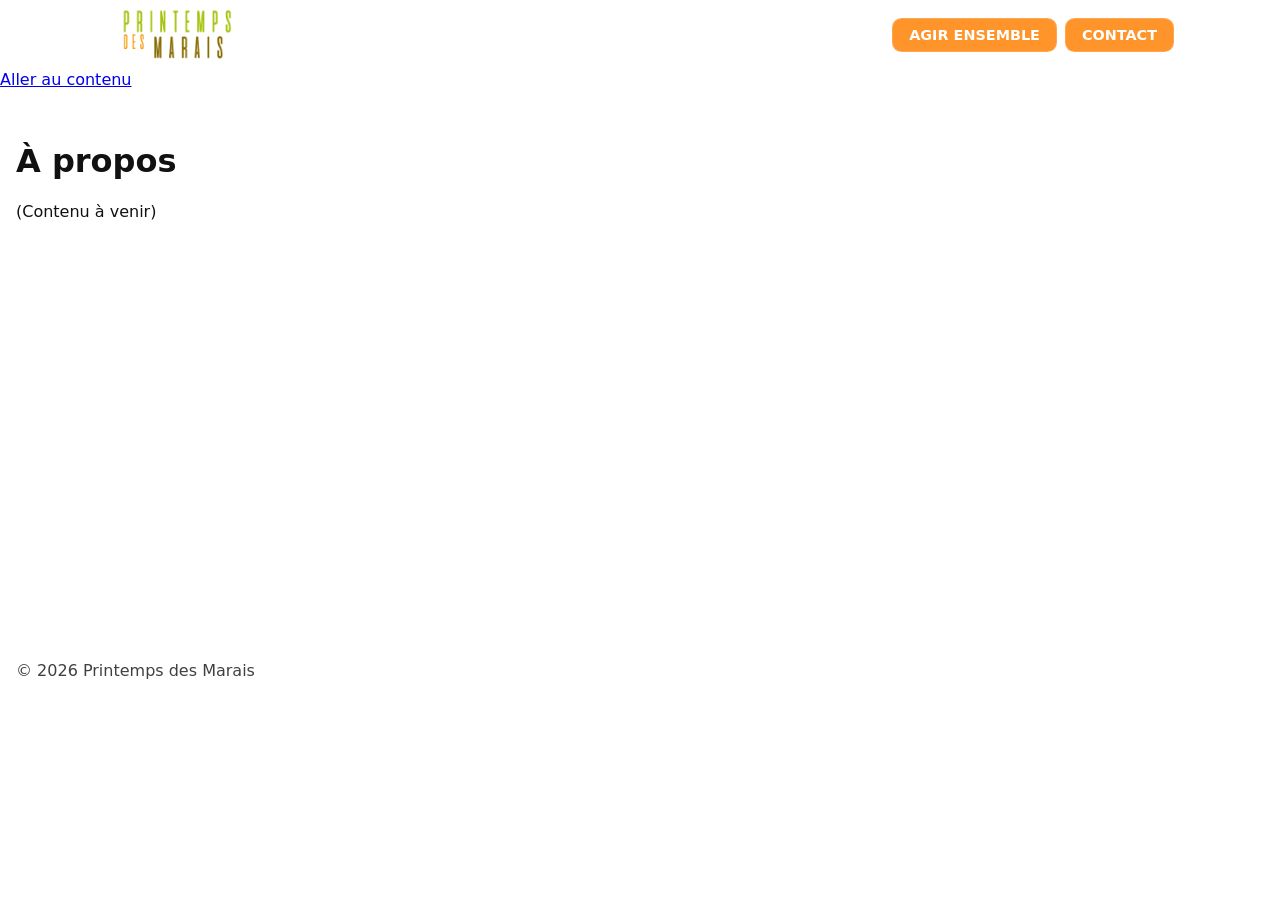
==== a-propos.html @ 89f2db02 "Update a-propos.html" ====
<!doctype html>
<html lang="fr">
<head>
  <meta charset="utf-8" />
  <meta name="viewport" content="width=device-width,initial-scale=1" />
  <title>À propos — Printemps des Marais</title>
  <meta name="description" content="Qui porte le projet : équipe, association, partenaires, valeurs et engagement.">

  <link rel="stylesheet" href="font.css">
  <link rel="stylesheet" href="styles.css">
</head>
<body>
  <a href="#main" class="sr-only">Aller au contenu</a>
  <header id="site-header" aria-label="En-tête du site"></header>

  <main id="main" class="wrap" style="min-height:60vh;padding:2rem 1rem;">
    <h1>À propos</h1>
    <p>(Contenu à venir)</p>
  </main>

  <footer style="padding:2rem 1rem;opacity:.8;">© <span id="y"></span> Printemps des Marais</footer>

  <script>
    (function(){
      const slot = document.getElementById('site-header');
      fetch('header.html',{credentials:'same-origin'}).then(r=>r.text()).then(html=>{
        slot.innerHTML = html;
        const scripts = slot.querySelectorAll('script');
        scripts.forEach(old=>{ const s=document.createElement('script'); for(const {name,value} of old.attributes) s.setAttribute(name,value); s.text=old.textContent; old.replaceWith(s); });
      }).catch(()=>{ slot.innerHTML='<div class="nav"><a class="brand" href="index.html" style="color:#fff;text-decoration:none;font-weight:800">Printemps des Marais</a></div>'; });
    })();
    document.getElementById('y').textContent = new Date().getFullYear();
  </script>
</body>
</html>
---- styles.css ----
/* ===========================
   Styles globaux & Header
   =========================== */

/* Couleurs de référence */
:root{
  --vert: #97bb2b;
  --orange: #ff942a;
  --marron: #7f6115;

  --bar-h: 70px;     /* hauteur du bandeau */
  --text: #ffffff;
  --orange-dark: #e67e22;
  --panel-bg: rgba(15,15,15,.96);
}

/* Base typographique */
html { box-sizing: border-box; }
*, *::before, *::after { box-sizing: inherit; }

body{
  margin:0;
  font-family: "GC Volkgen", system-ui, -apple-system, Segoe UI, Roboto, "Helvetica Neue", Arial, sans-serif;
  color:#111;
  padding-top: var(--bar-h); /* espace sous header fixe */
}

/* ===========================
   HEADER (fixe, transparent, blur fort)
   =========================== */
.site-header{
  position: fixed; inset: 0 0 auto 0; z-index: 1000;
  background: transparent;                      /* 100% transparent */
  backdrop-filter: blur(18px) saturate(120%);   /* flou fort */
  -webkit-backdrop-filter: blur(18px) saturate(120%);
  border-bottom: 1px solid rgba(255,255,255,.18);
}

/* Conteneur */
.nav{
  max-width: 1100px; margin: 0 auto; padding: 0 1rem;
  min-height: var(--bar-h);
  display: flex; align-items: center; justify-content: space-between;
}

/* Marque */
.brand{
  display:flex; align-items:center; gap:.5rem;
  text-decoration:none; min-height: var(--bar-h);
}
.brand-logo{
  height: var(--bar-h); width:auto; object-fit: contain; display:block;
}
.tagline{
  font-size: .72rem; line-height: 1; letter-spacing: .02em;
  text-transform: none; /* minuscule */
  color: rgba(255,255,255,.9);
  white-space: nowrap;
  align-self: center;
}

/* Liens desktop */
.nav-links{ display:flex; gap:.5rem; align-items:center; }

.nav-link, .nav-link.has-sub{
  -webkit-tap-highlight-color: transparent;
  text-decoration:none;
  color: var(--text);
  font-weight: 700;
  text-transform: uppercase;
  padding: .45rem .75rem;
  border-radius: .5rem;
  font-size: .9rem;
  line-height: 1;
  display:inline-flex; align-items:center; gap:.4rem;
  background: transparent;
  border: none; /* pour le bouton has-sub */
  cursor: pointer;
}
.nav-link:hover{ opacity:.85; }

/* Caret */
.caret{ width:14px; height:14px; opacity:.9; }

/* Boutons (CTA) */
.nav-button{
  text-decoration:none;
  background: var(--orange);
  color: #fff;
  font-weight: 800;
  text-transform: uppercase;
  padding: .5rem 1rem;
  border-radius: .6rem;
  border: 1px solid rgba(255,255,255,.18);
  font-size: .9rem;
  transition: background .2s ease, transform .05s ease;
}
.nav-button:hover{ background: var(--orange-dark); }
.nav-button:active{ transform: translateY(1px); }

/* ===== Sous-menu (desktop) ===== */
.nav-group{
  position: relative;
}
.submenu{
  position: absolute; top: calc(100% + 8px); left: 0;
  min-width: 260px;
  background: var(--panel-bg);
  backdrop-filter: blur(10px);
  -webkit-backdrop-filter: blur(10px);
  border: 1px solid rgba(255,255,255,.12);
  border-radius: 12px;
  padding: .4rem;
  display: none; /* visible au hover/focus-within */
  box-shadow: 0 10px 30px rgba(0,0,0,.35);
}
.nav-group:hover .submenu,
.nav-group:focus-within .submenu{
  display: block;
}
.submenu-link{
  display:block;
  padding: .65rem .75rem;
  color:#fff; text-decoration:none;
  font-weight:700; text-transform: uppercase; font-size:.85rem;
  border-radius: .5rem;
}
.submenu-link:hover{ background: rgba(255,255,255,.08); }

/* ===== Burger & mobile ===== */
.nav-toggle{ position:absolute; left:-9999px; }
.hamburger{
  display:none;
  width:44px; height:44px; padding:10px;
  cursor:pointer;
  align-items:center; justify-content:center; flex-direction:column; gap:5px;
}
.hamburger span{
  display:block; width:24px; height:3px; background:#fff; border-radius:2px;
}

.mobile-menu{
  display:none; position:absolute; top: var(--bar-h); left:0; right:0; z-index: 1001;
  background: var(--panel-bg);
  backdrop-filter: blur(12px);
  -webkit-backdrop-filter: blur(12px);
  border-top: 1px solid rgba(255,255,255,.12);
  padding: .5rem;
}
.mobile-link{
  display:block;
  padding: .85rem 1rem;
  text-decoration:none;
  color:#fff;
  border-bottom:1px solid rgba(255,255,255,.08);
  font-weight: 700;
  text-transform: uppercase;
}

/* Sous-menu mobile (accordion) */
.sub-toggle{ position:absolute; left:-9999px; }
.sub-trigger{
  display:block; position:relative; cursor:pointer;
}
.sub-trigger::after{
  content:"▾"; position:absolute; right:1rem; top:50%; transform: translateY(-50%);
}
.mobile-submenu{
  display:none; padding: .25rem 0 .5rem 0; background: rgba(255,255,255,.03);
}
.sub-toggle:checked ~ .mobile-submenu{ display:block; }
.mobile-link.sub{ padding-left: 1.5rem; }

/* Responsive */
@media (max-width: 900px), (hover:none) and (pointer:coarse){
  .nav-links{ display:none; }
  .hamburger{ display:flex; }
  .nav{ position:relative; }
  .nav-toggle:checked ~ .mobile-menu{ display:block; }
}

/* Focus visible pour accessibilité */
a:focus-visible, button:focus-visible, .hamburger:focus-visible, .submenu-link:focus-visible{
  outline: 2px solid #fff; outline-offset: 3px;
}
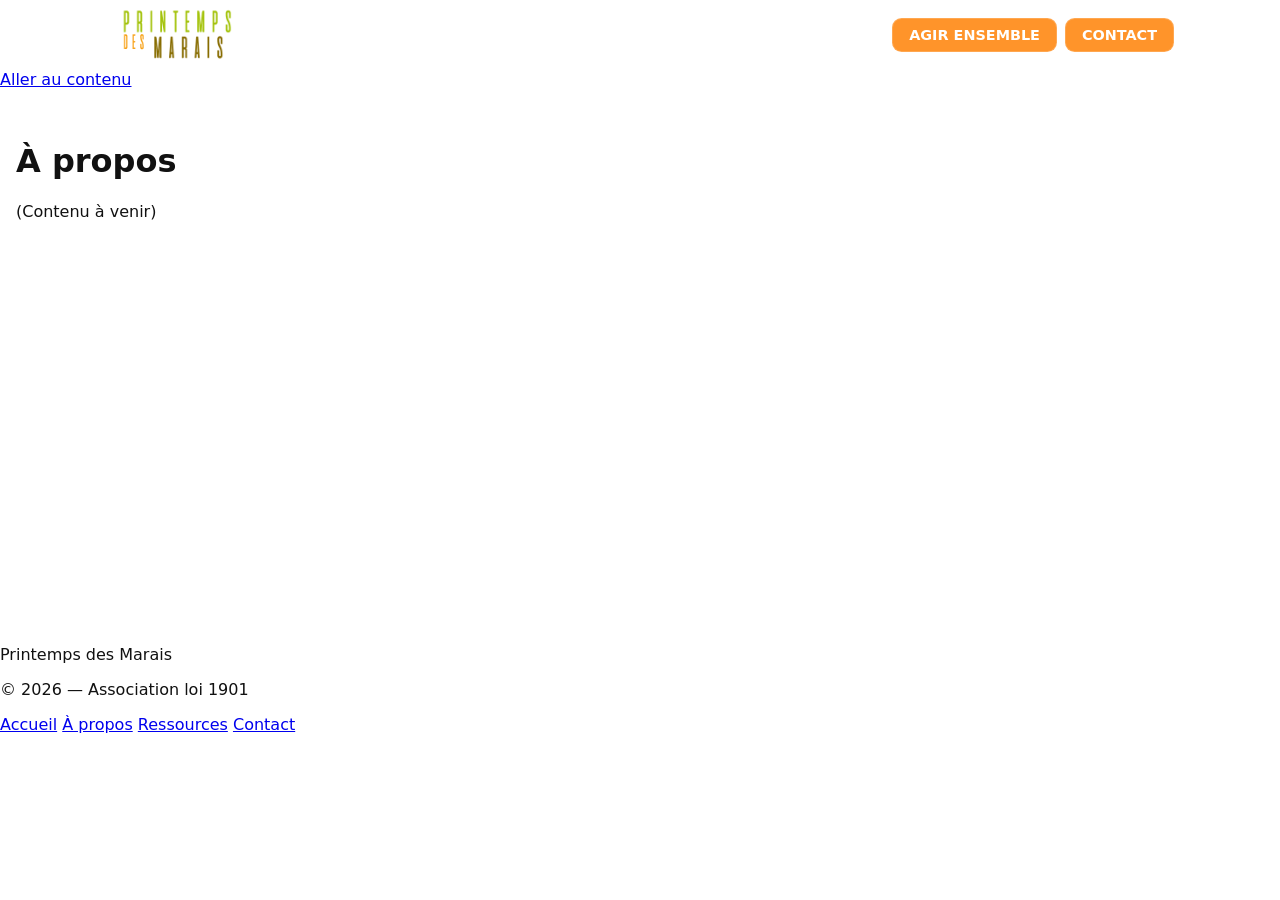
==== commit 9a709315: "Update a-propos.html" ====
--- a/a-propos.html
+++ b/a-propos.html
@@ -5,12 +5,12 @@
   <meta name="viewport" content="width=device-width,initial-scale=1" />
   <title>À propos — Printemps des Marais</title>
   <meta name="description" content="Qui porte le projet : équipe, association, partenaires, valeurs et engagement.">
-
   <link rel="stylesheet" href="font.css">
   <link rel="stylesheet" href="styles.css">
 </head>
 <body>
   <a href="#main" class="sr-only">Aller au contenu</a>
+
   <header id="site-header" aria-label="En-tête du site"></header>
 
   <main id="main" class="wrap" style="min-height:60vh;padding:2rem 1rem;">
@@ -18,19 +18,25 @@
     <p>(Contenu à venir)</p>
   </main>
 
-  <footer style="padding:2rem 1rem;opacity:.8;">© <span id="y"></span> Printemps des Marais</footer>
+  <footer id="site-footer" aria-label="Pied de page"></footer>
 
   <script>
     (function(){
-      const slot = document.getElementById('site-header');
-      fetch('header.html',{credentials:'same-origin'}).then(r=>r.text()).then(html=>{
-        slot.innerHTML = html;
-        const scripts = slot.querySelectorAll('script');
-        scripts.forEach(old=>{ const s=document.createElement('script'); for(const {name,value} of old.attributes) s.setAttribute(name,value); s.text=old.textContent; old.replaceWith(s); });
-      }).catch(()=>{ slot.innerHTML='<div class="nav"><a class="brand" href="index.html" style="color:#fff;text-decoration:none;font-weight:800">Printemps des Marais</a></div>'; });
+      function injectFragment(targetId, url){
+        const slot = document.getElementById(targetId);
+        if(!slot) return;
+        fetch(url,{credentials:'same-origin'}).then(r=>r.text()).then(html=>{
+          slot.innerHTML = html;
+          const scripts = slot.querySelectorAll('script');
+          scripts.forEach(old=>{ const s=document.createElement('script'); for(const {name,value} of old.attributes) s.setAttribute(name,value); s.text=old.textContent; old.replaceWith(s); });
+        }).catch(()=>{
+          if(targetId==='site-header'){ slot.innerHTML='<div class="nav"><a class="brand" href="index.html" style="color:#fff;text-decoration:none;font-weight:800">Printemps des Marais</a></div>'; }
+          else { slot.innerHTML='<div style="padding:1rem;text-align:center;color:#fff;background:#222">© '+new Date().getFullYear()+' Printemps des Marais — Association loi 1901</div>'; }
+        });
+      }
+      injectFragment('site-header','header.html');
+      injectFragment('site-footer','footer.html');
     })();
-    document.getElementById('y').textContent = new Date().getFullYear();
   </script>
 </body>
 </html>
-
--- a/styles.css
+++ b/styles.css
@@ -38,6 +38,57 @@
 
 /* Conteneur */
 .nav{
+
+   /* ===========================
+   FOOTER
+   =========================== */
+.site-footer{
+  background: rgba(15,15,15,.92);
+  backdrop-filter: blur(12px);
+  -webkit-backdrop-filter: blur(12px);
+  color:#fff;
+  padding:2rem 1rem;
+  border-top:1px solid rgba(255,255,255,.15);
+  font-family: "GC Volkgen", sans-serif;
+}
+
+.footer-inner{
+  max-width:1100px;
+  margin:0 auto;
+  display:flex;
+  flex-direction:column;
+  align-items:center;
+  gap:.8rem;
+  text-align:center;
+}
+
+.footer-brand{
+  font-size:1.2rem;
+  font-weight:800;
+  margin:0;
+}
+
+.footer-legal{
+  font-size:.85rem;
+  opacity:.8;
+  margin:0;
+}
+
+.footer-nav{
+  display:flex;
+  gap:1rem;
+  flex-wrap:wrap;
+  justify-content:center;
+}
+.footer-nav a{
+  color:#fff;
+  text-decoration:none;
+  font-weight:700;
+  text-transform:uppercase;
+  font-size:.8rem;
+}
+.footer-nav a:hover{ opacity:.7; }
+
   max-width: 1100px; margin: 0 auto; padding: 0 1rem;
   min-height: var(--bar-h);
   display: flex; align-items: center; justify-content: space-between;
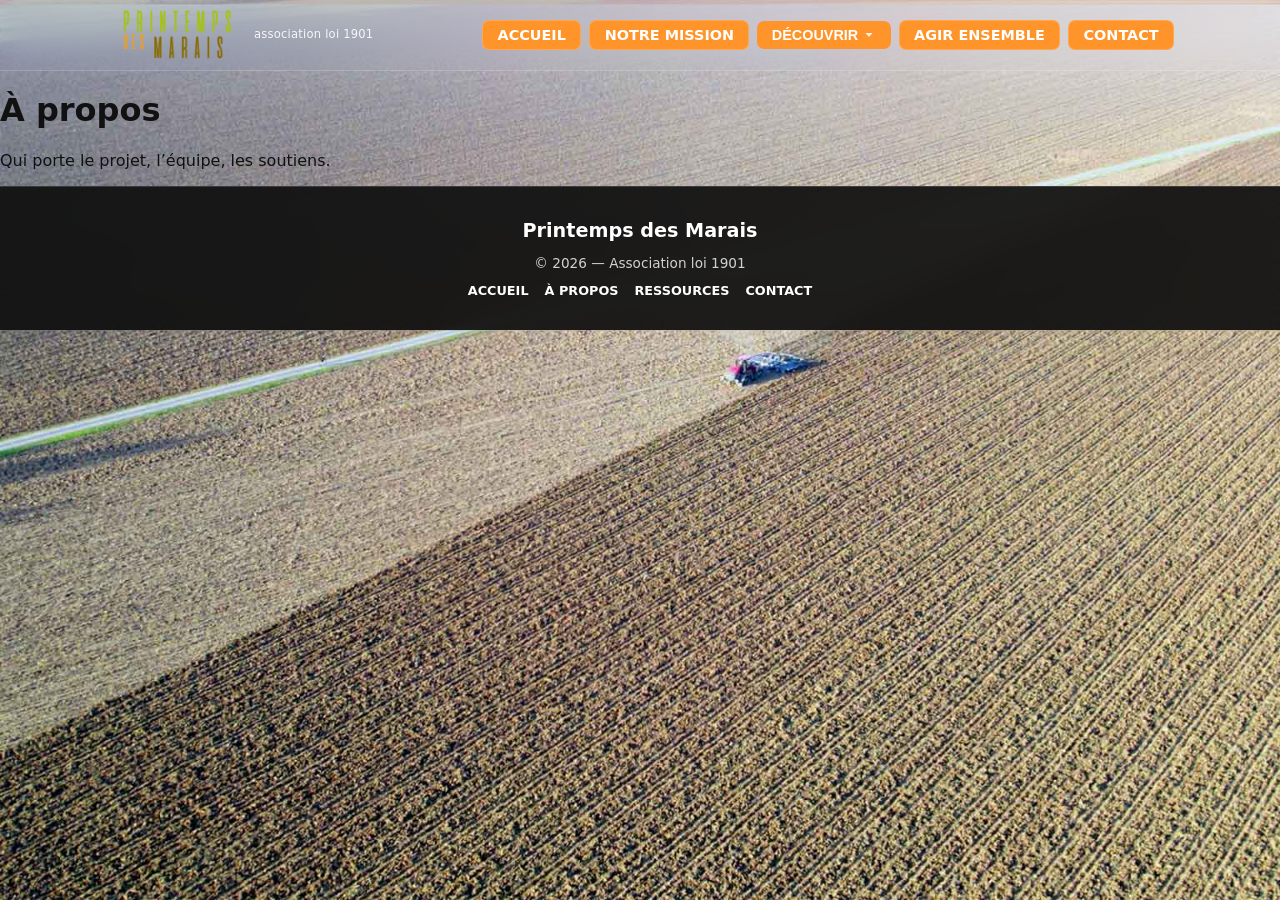
==== commit aef96390: "Update a-propos.html" ====
--- a/a-propos.html
+++ b/a-propos.html
@@ -4,39 +4,22 @@
   <meta charset="utf-8" />
   <meta name="viewport" content="width=device-width,initial-scale=1" />
   <title>À propos — Printemps des Marais</title>
-  <meta name="description" content="Qui porte le projet : équipe, association, partenaires, valeurs et engagement.">
-  <link rel="stylesheet" href="font.css">
-  <link rel="stylesheet" href="styles.css">
+  <link rel="stylesheet" href="css/styles.css">
+  <link rel="stylesheet" href="css/fonts.css">
 </head>
-<body>
-  <a href="#main" class="sr-only">Aller au contenu</a>
+<body class="page6">
+  <div class="bg-container"><div class="bg-image"></div></div>
 
-  <header id="site-header" aria-label="En-tête du site"></header>
+  <header id="site-header"></header>
 
-  <main id="main" class="wrap" style="min-height:60vh;padding:2rem 1rem;">
+  <main class="wrap">
     <h1>À propos</h1>
-    <p>(Contenu à venir)</p>
+    <p>Qui porte le projet, l’équipe, les soutiens.</p>
   </main>
 
-  <footer id="site-footer" aria-label="Pied de page"></footer>
+  <footer id="site-footer"></footer>
 
-  <script>
-    (function(){
-      function injectFragment(targetId, url){
-        const slot = document.getElementById(targetId);
-        if(!slot) return;
-        fetch(url,{credentials:'same-origin'}).then(r=>r.text()).then(html=>{
-          slot.innerHTML = html;
-          const scripts = slot.querySelectorAll('script');
-          scripts.forEach(old=>{ const s=document.createElement('script'); for(const {name,value} of old.attributes) s.setAttribute(name,value); s.text=old.textContent; old.replaceWith(s); });
-        }).catch(()=>{
-          if(targetId==='site-header'){ slot.innerHTML='<div class="nav"><a class="brand" href="index.html" style="color:#fff;text-decoration:none;font-weight:800">Printemps des Marais</a></div>'; }
-          else { slot.innerHTML='<div style="padding:1rem;text-align:center;color:#fff;background:#222">© '+new Date().getFullYear()+' Printemps des Marais — Association loi 1901</div>'; }
-        });
-      }
-      injectFragment('site-header','header.html');
-      injectFragment('site-footer','footer.html');
-    })();
-  </script>
+  <script src="js/background.js"></script>
+  <script src="js/injector.js"></script>
 </body>
 </html>
--- a/css/styles.css
+++ b/css/styles.css
@@ -0,0 +1,297 @@
+/* ===========================
+   Styles globaux
+   =========================== */
+:root{
+  --vert: #97bb2b;
+  --orange: #ff942a;
+  --marron: #7f6115;
+
+  --bar-h: 70px;
+  --text: #ffffff;
+  --orange-dark: #e67e22;
+  --panel-bg: rgba(15,15,15,.96);
+}
+
+html { box-sizing: border-box; }
+*, *::before, *::after { box-sizing: inherit; }
+
+body{
+  margin:0;
+  font-family: "Inter", system-ui, -apple-system, Segoe UI, Roboto, "Helvetica Neue", Arial, sans-serif;
+  color:#111;
+  padding-top: var(--bar-h);
+}
+
+/* ===========================
+   HEADER (fixe, transparent, blur fort)
+   =========================== */
+.site-header{
+  position: fixed;
+  inset: 0 0 auto 0;
+  z-index: 1000;
+  background: transparent;
+  backdrop-filter: blur(18px) saturate(120%);
+  -webkit-backdrop-filter: blur(18px) saturate(120%);
+  border-bottom: 1px solid rgba(255,255,255,.18);
+}
+
+/* Conteneur nav */
+.nav{
+  max-width: 1100px;
+  margin: 0 auto;
+  padding: 0 1rem;
+  min-height: var(--bar-h);
+  display: flex;
+  align-items: center;
+  justify-content: space-between;
+  font-family: "Inter", system-ui, sans-serif;
+}
+
+/* Marque */
+.brand{
+  display:flex; align-items:center; gap:.5rem;
+  text-decoration:none; min-height: var(--bar-h);
+}
+.brand-logo{
+  height: var(--bar-h); width:auto; object-fit: contain; display:block;
+}
+.tagline{
+  font-size: .72rem; line-height: 1; letter-spacing: .02em;
+  text-transform: none;
+  color: rgba(255,255,255,.9);
+  white-space: nowrap;
+  align-self: center;
+}
+
+/* Liens desktop (boutons orange Inter 700 caps) */
+.nav-links{ display:flex; gap:.5rem; align-items:center; }
+
+.nav-link,
+.nav-button{
+  display:inline-block;
+  background: var(--orange);
+  color: #fff;
+  text-decoration: none;
+  font-weight: 700;
+  text-transform: uppercase;
+  padding: .45rem .9rem;
+  border-radius: .45rem;
+  border: 1px solid rgba(255,255,255,.18);
+  font-size: .9rem;
+  line-height: 1;
+  transition: background .2s ease, opacity .2s ease, transform .05s ease;
+  cursor: pointer;
+}
+.nav-link:hover,
+.nav-button:hover{ background: var(--orange-dark); }
+.nav-button:active,
+.nav-link:active{ transform: translateY(1px); }
+
+/* Élément avec sous-menu */
+.nav-group{ position: relative; }
+
+/* Bouton "Découvrir" */
+.has-sub{
+  border: none;
+  background: var(--orange);
+  color: #fff;
+  font-weight: 700;
+  text-transform: uppercase;
+  padding: .45rem .9rem;
+  border-radius: .45rem;
+  display: inline-flex;
+  align-items: center;
+  gap: .25rem;
+  cursor: pointer;
+}
+.has-sub:hover{ background: var(--orange-dark); }
+.caret{ width:14px; height:14px; opacity:.9; }
+
+/* Sous-menu (desktop) — avec fade/slide + anti-flicker */
+.submenu{
+  position: absolute;
+  top: 100%; /* collé au bouton */
+  left: 0;
+  min-width: 260px;
+  background: var(--marron); /* couleur marron */
+  color: #fff;
+  z-index: 1002;
+  border: 1px solid rgba(255,255,255,.12);
+  border-radius: 12px;
+  padding: .4rem;
+
+  /* État caché (transitionnable) */
+  opacity: 0;
+  visibility: hidden;
+  transform: translateY(-6px);
+  pointer-events: none;
+
+  /* Animation */
+  transition: opacity .18s ease, transform .18s ease, visibility 0s linear .18s;
+  will-change: opacity, transform;
+}
+
+/* Pont invisible pour éviter le trou de hover */
+.submenu::before{
+  content:"";
+  position:absolute;
+  left:0; right:0;
+  top:-8px; height:8px;
+}
+
+/* État visible (hover/focus/JS .open) */
+.nav-group:hover .submenu,
+.nav-group:focus-within .submenu,
+.nav-group.open .submenu{
+  opacity: 1;
+  transform: translateY(0);
+  visibility: visible;
+  pointer-events: auto;
+  transition-delay: 0s; /* rendre visible immédiatement */
+}
+
+/* Liens du sous-menu (police plus petite) */
+.submenu-link{
+  display:block;
+  padding: .5rem .65rem;            /* plus compact */
+  color:#fff; text-decoration:none;
+  font-weight:700;
+  text-transform: uppercase;
+  font-size:.8rem;                  /* plus petit */
+  border-radius: .4rem;
+}
+.submenu-link:hover{ background: rgba(255,255,255,.12); }
+
+/* ===== Burger & mobile ===== */
+.nav-toggle{ position:absolute; left:-9999px; }
+.hamburger{
+  display:none;
+  width:44px; height:44px; padding:10px;
+  cursor:pointer;
+  align-items:center; justify-content:center; flex-direction:column; gap:5px;
+}
+.hamburger span{
+  display:block; width:24px; height:3px; background:#fff; border-radius:2px;
+}
+
+.mobile-menu{
+  display:none; position:absolute; top: var(--bar-h); left:0; right:0; z-index: 1001;
+  background: var(--panel-bg);
+  backdrop-filter: blur(12px);
+  -webkit-backdrop-filter: blur(12px);
+  border-top: 1px solid rgba(255,255,255,.12);
+  padding: .5rem;
+}
+.mobile-link{
+  display:block;
+  padding: .85rem 1rem;
+  text-decoration:none;
+  color:#fff;
+  border-bottom:1px solid rgba(255,255,255,.08);
+  font-weight: 700;
+  text-transform: uppercase;
+  border-radius: .35rem;
+}
+.mobile-link:hover{ background: rgba(255,255,255,.1); }
+.mobile-link.nav-button{
+  background: var(--orange); color:#fff; text-align:center; border:1px solid rgba(255,255,255,.18);
+}
+.mobile-link.nav-button:hover{ background: var(--orange-dark); }
+
+/* Sous-menu mobile (accordion) */
+.sub-toggle{ position:absolute; left:-9999px; }
+.sub-trigger{
+  display:block; position:relative; cursor:pointer;
+}
+.sub-trigger::after{
+  content:"▾"; position:absolute; right:1rem; top:50%; transform: translateY(-50%);
+}
+.mobile-submenu{
+  display:none; padding: .25rem 0 .5rem 0; background: rgba(255,255,255,.03);
+}
+.sub-toggle:checked ~ .mobile-submenu{ display:block; }
+.mobile-link.sub{ padding-left: 1.5rem; }
+
+/* Responsive */
+@media (max-width: 900px), (hover:none) and (pointer:coarse){
+  .nav-links{ display:none; }
+  .hamburger{ display:flex; }
+  .nav{ position:relative; }
+  .nav-toggle:checked ~ .mobile-menu{ display:block; }
+}
+
+/* Focus visible (accessibilité) */
+a:focus-visible, button:focus-visible, .hamburger:focus-visible, .submenu-link:focus-visible{
+  outline: 2px solid #fff; outline-offset: 3px;
+}
+
+/* ===========================
+   FOOTER
+   =========================== */
+.site-footer{
+  background: rgba(15,15,15,.92);
+  backdrop-filter: blur(12px);
+  -webkit-backdrop-filter: blur(12px);
+  color:#fff;
+  padding:2rem 1rem;
+  border-top:1px solid rgba(255,255,255,.15);
+  font-family: "Inter", system-ui, sans-serif;
+}
+.footer-inner{
+  max-width:1100px;
+  margin:0 auto;
+  display:flex;
+  flex-direction:column;
+  align-items:center;
+  gap:.8rem;
+  text-align:center;
+}
+.footer-brand{
+  font-size:1.2rem;
+  font-weight:800;
+  margin:0;
+}
+.footer-legal{
+  font-size:.85rem;
+  opacity:.8;
+  margin:0;
+}
+.footer-nav{
+  display:flex;
+  gap:1rem;
+  flex-wrap:wrap;
+  justify-content:center;
+}
+.footer-nav a{
+  color:#fff;
+  text-decoration:none;
+  font-weight:700;
+  text-transform:uppercase;
+  font-size:.8rem;
+}
+.footer-nav a:hover{ opacity:.7; }
+/* ===========================
+   Fond décoratif (images par page)
+   =========================== */
+.bg-container{
+  position: fixed;
+  inset: 0;
+  z-index: -1;            /* derrière tout */
+  overflow: hidden;
+}
+.bg-image{
+  width: 100%;
+  height: 100%;
+  background-size: cover;
+  background-position: center;
+  transition: filter .3s ease;
+}
+
+/* Choix d'image par page (version .jpg) */
+body.page1 .bg-image{ background-image: url("../images/fondterrain1.jpg"); }
+body.page2 .bg-image{ background-image: url("../images/fondterrain2.jpg"); }
+body.page3 .bg-image{ background-image: url("../images/fondterrain3.jpg"); }  /* agir.html */
+body.page4 .bg-image{ background-image: url("../images/fondterrain4.jpg"); }
+body.page5 .bg-image{ background-image: url("../images/fondterrain5.jpg"); }
+body.page6 .bg-image{ background-image: url("../images/fondterrain6.jpg"); }
+body.page7 .bg-image{ background-image: url("../images/fondterrain7.jpg"); }
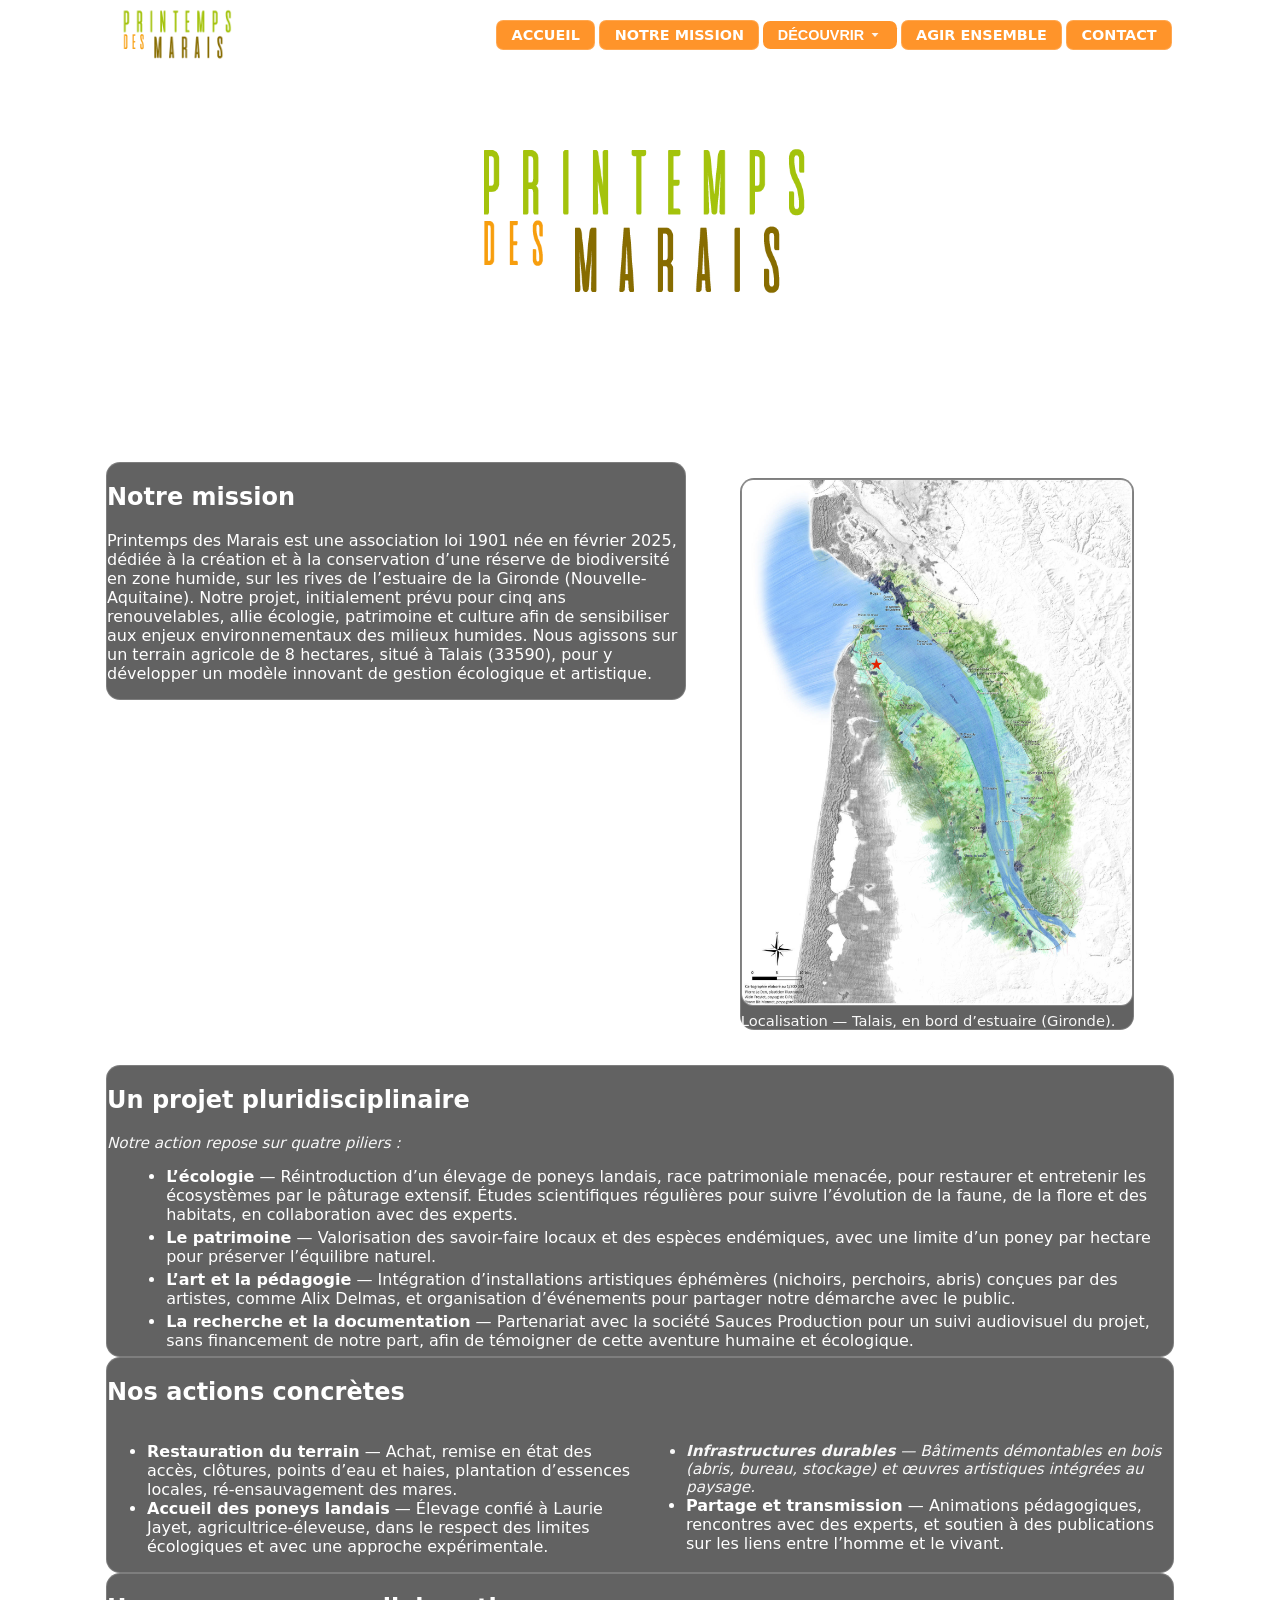
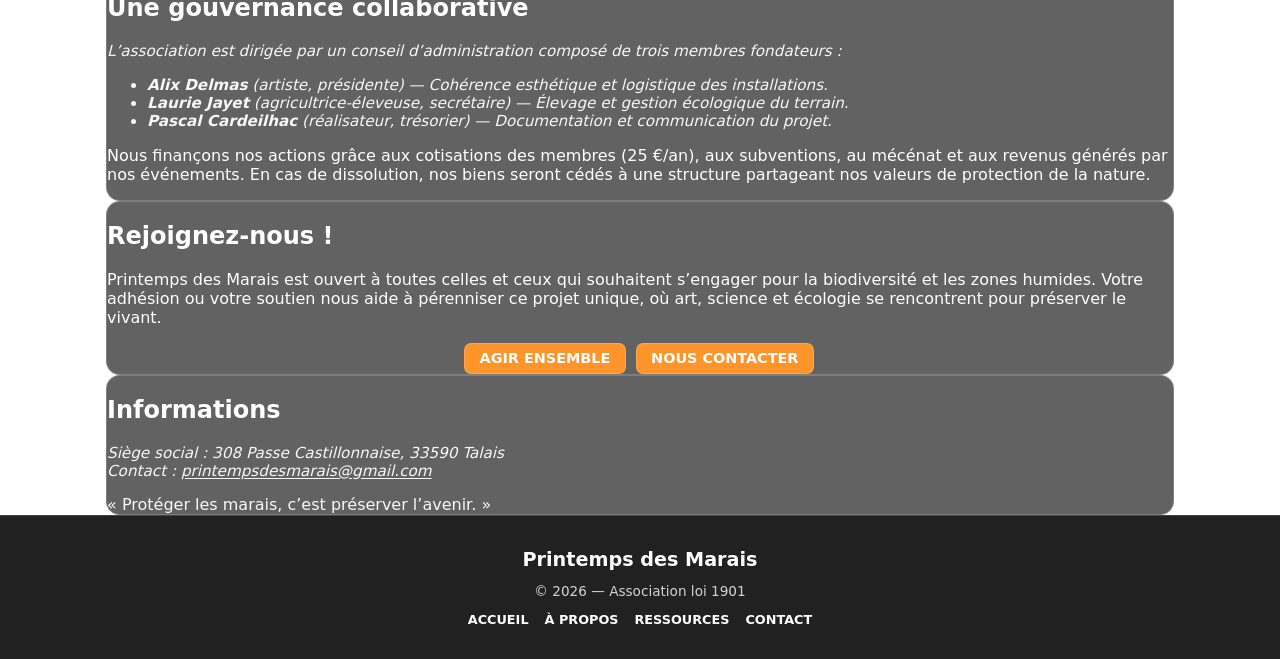
==== commit 80922cae: "Update a-propos.html" ====
--- a/a-propos.html
+++ b/a-propos.html
@@ -4,22 +4,162 @@
   <meta charset="utf-8" />
   <meta name="viewport" content="width=device-width,initial-scale=1" />
   <title>À propos — Printemps des Marais</title>
-  <link rel="stylesheet" href="css/styles.css">
+  <meta name="description" content="Association Printemps des Marais : mission, gouvernance, actions et engagements pour les zones humides de l’estuaire de la Gironde.">
+
+  <!-- Styles globaux -->
+  <link rel="stylesheet" href="css/layout.css">
+  <link rel="stylesheet" href="css/content.css">
   <link rel="stylesheet" href="css/fonts.css">
+
+  <!-- Ajustements locaux légers -->
+  <style>
+    #about-hero{ text-align:center; padding: clamp(1.8rem,5vw,3rem) 0 .8rem 0; }
+    #about-hero .brand-hero img{ width:100%; max-width:420px; height:auto; display:block; margin:0 auto; }
+    #about-hero .lead{ color:#fff; opacity:.95; max-width:72ch; margin:.5rem auto 0; text-wrap:balance; }
+
+    .about-grid{ display:grid; gap:14px; align-items:start; margin: .8rem 0 1.2rem 0; }
+    @media (min-width: 900px){ .about-grid{ grid-template-columns: 1.1fr .9fr; } }
+
+    .panel img.cover{
+      width:100%; height:auto; display:block; border-radius:12px;
+      border:1px solid rgba(255,255,255,.18); background:rgba(255,255,255,.06);
+      cursor: zoom-in;
+    }
+    .img-caption{ color:#fff; opacity:.95; font-size:.92rem; margin-top:.35rem; }
+
+    .cols-2{ display:grid; gap:12px; }
+    @media (min-width: 900px){ .cols-2{ grid-template-columns: 1fr 1fr; } }
+
+    .list-strong ul{ margin:.2rem 0 .4rem 1.2rem; }
+    .list-strong li{ margin:.25rem 0; }
+
+    .about-cta{ display:flex; gap:.5rem; flex-wrap:wrap; justify-content:center; margin-top:.6rem; }
+  </style>
 </head>
-<body class="page6">
+<body class="page9">
+  <!-- Fond décoratif (mappe body.page9 dans css/content.css, par ex.: body.page9 .bg-image{ background-image:url("../images/fondterrain9.jpg"); }) -->
   <div class="bg-container"><div class="bg-image"></div></div>
 
+  <!-- Header injecté -->
   <header id="site-header"></header>
 
-  <main class="wrap">
-    <h1>À propos</h1>
-    <p>Qui porte le projet, l’équipe, les soutiens.</p>
+  <main class="wrap" id="main">
+    <!-- HERO -->
+    <section id="about-hero" aria-label="À propos">
+      <div class="brand-hero">
+        <img src="images/logo_pdm.png" alt="Printemps des Marais — Logo">
+      </div>
+      <h1 class="section-title">À propos de Printemps des Marais</h1>
+      <p class="lead">
+        Association loi&nbsp;1901 (février&nbsp;2025) dédiée à la création et à la conservation d’une réserve de biodiversité en zone humide,
+        sur les rives de l’estuaire de la Gironde. Un projet à la croisée de l’écologie, du patrimoine et de la culture.
+      </p>
+    </section>
+
+    <!-- INTRO + IMAGE -->
+    <section aria-label="Présentation et localisation" class="about-grid">
+      <div class="panel">
+        <h2 class="section-subtitle">Notre mission</h2>
+        <p>
+          Printemps des Marais est une association loi&nbsp;1901 née en février&nbsp;2025, dédiée à la création et à la conservation d’une réserve de biodiversité en zone humide, sur les rives de l’estuaire de la Gironde (Nouvelle-Aquitaine). Notre projet, initialement prévu pour cinq ans renouvelables, allie écologie, patrimoine et culture afin de sensibiliser aux enjeux environnementaux des milieux humides. Nous agissons sur un terrain agricole de 8&nbsp;hectares, situé à Talais (33590), pour y développer un modèle innovant de gestion écologique et artistique.
+        </p>
+      </div>
+      <figure class="panel">
+        <img class="cover" src="images/emplacement-gironde.jpg" alt="Localisation : estuaire de la Gironde et commune de Talais" data-full="images/emplacement-gironde.jpg" loading="lazy">
+        <figcaption class="img-caption">Localisation — Talais, en bord d’estuaire (Gironde).</figcaption>
+      </figure>
+    </section>
+
+    <!-- QUATRE PILIERS -->
+    <section aria-label="Axes du projet" class="panel list-strong">
+      <h2 class="section-subtitle">Un projet pluridisciplinaire</h2>
+      <p>Notre action repose sur quatre piliers&nbsp;:</p>
+      <ul>
+        <li><strong>L’écologie</strong> — Réintroduction d’un élevage de poneys landais, race patrimoniale menacée, pour restaurer et entretenir les écosystèmes par le pâturage extensif. Études scientifiques régulières pour suivre l’évolution de la faune, de la flore et des habitats, en collaboration avec des experts.</li>
+        <li><strong>Le patrimoine</strong> — Valorisation des savoir-faire locaux et des espèces endémiques, avec une limite d’un poney par hectare pour préserver l’équilibre naturel.</li>
+        <li><strong>L’art et la pédagogie</strong> — Intégration d’installations artistiques éphémères (nichoirs, perchoirs, abris) conçues par des artistes, comme Alix Delmas, et organisation d’événements pour partager notre démarche avec le public.</li>
+        <li><strong>La recherche et la documentation</strong> — Partenariat avec la société Sauces Production pour un suivi audiovisuel du projet, sans financement de notre part, afin de témoigner de cette aventure humaine et écologique.</li>
+      </ul>
+    </section>
+
+    <!-- ACTIONS CONCRÈTES -->
+    <section aria-label="Actions concrètes" class="panel">
+      <h2 class="section-subtitle">Nos actions concrètes</h2>
+      <div class="cols-2">
+        <ul>
+          <li><strong>Restauration du terrain</strong> — Achat, remise en état des accès, clôtures, points d’eau et haies, plantation d’essences locales, ré-ensauvagement des mares.</li>
+          <li><strong>Accueil des poneys landais</strong> — Élevage confié à Laurie Jayet, agricultrice-éleveuse, dans le respect des limites écologiques et avec une approche expérimentale.</li>
+        </ul>
+        <ul>
+          <li><strong>Infrastructures durables</strong> — Bâtiments démontables en bois (abris, bureau, stockage) et œuvres artistiques intégrées au paysage.</li>
+          <li><strong>Partage et transmission</strong> — Animations pédagogiques, rencontres avec des experts, et soutien à des publications sur les liens entre l’homme et le vivant.</li>
+        </ul>
+      </div>
+    </section>
+
+    <!-- GOUVERNANCE -->
+    <section aria-label="Gouvernance" class="panel">
+      <h2 class="section-subtitle">Une gouvernance collaborative</h2>
+      <p>L’association est dirigée par un conseil d’administration composé de trois membres fondateurs :</p>
+      <ul>
+        <li><strong>Alix Delmas</strong> (artiste, présidente) — Cohérence esthétique et logistique des installations.</li>
+        <li><strong>Laurie Jayet</strong> (agricultrice-éleveuse, secrétaire) — Élevage et gestion écologique du terrain.</li>
+        <li><strong>Pascal Cardeilhac</strong> (réalisateur, trésorier) — Documentation et communication du projet.</li>
+      </ul>
+      <p>Nous finançons nos actions grâce aux cotisations des membres (25&nbsp;€/an), aux subventions, au mécénat et aux revenus générés par nos événements. En cas de dissolution, nos biens seront cédés à une structure partageant nos valeurs de protection de la nature.</p>
+    </section>
+
+    <!-- REJOINDRE -->
+    <section aria-label="Rejoindre" class="panel">
+      <h2 class="section-subtitle">Rejoignez-nous&nbsp;!</h2>
+      <p>
+        Printemps des Marais est ouvert à toutes celles et ceux qui souhaitent s’engager pour la biodiversité et les zones humides.
+        Votre adhésion ou votre soutien nous aide à pérenniser ce projet unique, où art, science et écologie se rencontrent pour préserver le vivant.
+      </p>
+      <div class="about-cta">
+        <a href="agir.html" class="nav-button">Agir ensemble</a>
+        <a href="index.html#contact" class="nav-button">Nous contacter</a>
+      </div>
+    </section>
+
+    <!-- INFOS PRATIQUES -->
+    <section aria-label="Informations pratiques" class="panel">
+      <h2 class="section-subtitle">Informations</h2>
+      <p>
+        Siège social : 308&nbsp;Passe Castillonnaise, 33590&nbsp;Talais<br>
+        Contact : <a class="text-link" href="mailto:printempsdesmarais@gmail.com">printempsdesmarais@gmail.com</a>
+      </p>
+      <blockquote style="margin:.6rem 0 0 0; color:#fff; opacity:.95;">
+        «&nbsp;Protéger les marais, c’est préserver l’avenir.&nbsp;»
+      </blockquote>
+    </section>
   </main>
 
+  <!-- Lightbox minimale pour l’image -->
+  <div id="lb" class="lightbox" aria-hidden="true" style="position:fixed;inset:0;display:none;align-items:center;justify-content:center;background:rgba(0,0,0,.86);z-index:2000;padding:1rem;">
+    <img id="lbimg" alt="" style="max-width:min(92vw,1200px);max-height:88vh;border-radius:14px;box-shadow:0 10px 30px rgba(0,0,0,.5);">
+  </div>
+
+  <!-- Footer injecté -->
   <footer id="site-footer"></footer>
 
+  <!-- Scripts globaux -->
   <script src="js/background.js"></script>
   <script src="js/injector.js"></script>
+  <script src="js/short-text.js"></script>
+
+  <!-- Script lightbox local -->
+  <script>
+    (function(){
+      const lb = document.getElementById('lb');
+      const img = document.getElementById('lbimg');
+      const cover = document.querySelector('img.cover');
+      function open(src){ img.src=src; lb.style.display='flex'; document.body.style.overflow='hidden'; }
+      function close(){ lb.style.display='none'; img.src=''; document.body.style.overflow=''; }
+      if(cover) cover.addEventListener('click', ()=> open(cover.dataset.full || cover.src));
+      lb.addEventListener('click', close);
+      document.addEventListener('keydown', e=>{ if(e.key==='Escape') close(); });
+    })();
+  </script>
 </body>
 </html>
--- a/css/layout.css
+++ b/css/layout.css
@@ -0,0 +1,309 @@
+/* ===========================
+   VARIABLES & BASE GLOBALE
+   =========================== */
+:root{
+  --vert: #97bb2b;
+  --orange: #ff942a;
+  --marron: #7f6115;
+
+  --bar-h: 70px;
+  --text: #ffffff;
+
+  --orange-dark: #e67e22;
+  --panel-bg: rgba(15,15,15,.96);
+}
+
+html { box-sizing: border-box; }
+*, *::before, *::after { box-sizing: inherit; }
+
+html, body {
+  margin:0;
+  padding:0;
+  font-family: "Inter", system-ui, -apple-system, Segoe UI, Roboto, "Helvetica Neue", Arial, sans-serif;
+  color:#111;
+}
+
+/* ===========================
+   HEADER (fixe, transparent, blur fort)
+   =========================== */
+.site-header{
+  position: fixed;
+  inset: 0 0 auto 0;
+  z-index: 1000;
+  background: transparent;
+  backdrop-filter: blur(18px) saturate(120%);
+  -webkit-backdrop-filter: blur(18px) saturate(120%);
+  border-bottom: 1px solid rgba(255,255,255,.18);
+}
+
+/* Conteneur nav */
+.nav{
+  max-width: 1100px;
+  margin: 0 auto;
+  padding: 0 1rem;
+  min-height: var(--bar-h);
+  display: flex;
+  align-items: center;
+  justify-content: space-between;
+  font-family: "Inter", system-ui, sans-serif;
+}
+
+/* Marque */
+.brand{
+  display:flex; align-items:center; gap:.5rem;
+  text-decoration:none; min-height: var(--bar-h);
+}
+.brand-logo{
+  height: var(--bar-h); width:auto; object-fit: contain; display:block;
+}
+.tagline{
+  font-size: .72rem; line-height: 1; letter-spacing: .02em;
+  text-transform: none;
+  color: rgba(255,255,255,.9);
+  white-space: nowrap;
+  align-self: center;
+}
+
+/* Liens desktop (boutons oranges Inter 700 caps) */
+.nav-links{ 
+  display:flex; 
+  gap:2px; /* espace entre boutons */
+  align-items:center; 
+}
+
+.nav-link,
+.nav-button{
+  display:inline-block;
+  background: var(--orange);
+  color: #fff;
+  text-decoration: none;
+  font-weight: 700;
+  text-transform: uppercase;
+  padding: .45rem .9rem;
+  border-radius: .45rem;
+  border: 1px solid rgba(255,255,255,.18);
+  font-size: .9rem;
+  line-height: 1;
+  transition: background .2s ease, opacity .2s ease, transform .05s ease;
+  cursor: pointer;
+  margin-right:2px; /* espace léger entre boutons */
+}
+.nav-link:hover,
+.nav-button:hover{ background: var(--orange-dark); }
+.nav-button:active,
+.nav-link:active{ transform: translateY(1px); }
+
+/* Élément avec sous-menu */
+.nav-group{ position: relative; }
+
+/* Bouton "Découvrir" */
+.has-sub{
+  border: none;
+  background: var(--orange);
+  color: #fff;
+  font-weight: 700;
+  text-transform: uppercase;
+  padding: .45rem .9rem;
+  border-radius: .45rem;
+  display: inline-flex;
+  align-items: center;
+  gap: .25rem;
+  cursor: pointer;
+}
+.has-sub:hover{ background: var(--orange-dark); }
+
+/* Caret + pivot */
+.caret{
+  width:14px; height:14px; opacity:.9;
+  transition: transform .18s ease;
+  transform-origin: 50% 45%;
+}
+.nav-group:hover .caret,
+.nav-group:focus-within .caret,
+.nav-group.open .caret{
+  transform: rotate(180deg);
+}
+
+/* Sous-menu (desktop) — ORANGE + fade/slide + anti-flicker */
+.submenu{
+  position: absolute;
+  top: 100%;
+  left: 0;
+  min-width: 260px;
+  background: var(--orange);
+  color: #fff;
+  z-index: 1002;
+  border: 1px solid rgba(255,255,255,.18);
+  border-radius: 12px;
+  padding: .35rem;
+
+  opacity: 0;
+  visibility: hidden;
+  transform: translateY(-6px);
+  pointer-events: none;
+
+  transition: opacity .18s ease, transform .18s ease, visibility 0s linear .18s;
+  will-change: opacity, transform;
+}
+.submenu::before{
+  content:"";
+  position:absolute;
+  left:0; right:0;
+  top:-8px; height:8px;
+}
+.nav-group:hover .submenu,
+.nav-group:focus-within .submenu,
+.nav-group.open .submenu{
+  opacity: 1;
+  transform: translateY(0);
+  visibility: visible;
+  pointer-events: auto;
+  transition-delay: 0s;
+}
+
+/* Liens du sous-menu (plus petits) + espace 2px entre items */
+.submenu-link{
+  display:block;
+  padding: .45rem .6rem;
+  color:#fff; text-decoration:none;
+  font-weight:700;
+  text-transform: uppercase;
+  font-size:.8rem;
+  border-radius: .4rem;
+  margin-bottom:2px;      /* espace entre items */
+}
+.submenu-link:last-child{ margin-bottom:0; }
+.submenu-link:hover{ background: rgba(255,255,255,.12); }
+
+/* ===== Burger & mobile ===== */
+.nav-toggle{ position:absolute; left:-9999px; }
+.hamburger{
+  display:none;
+  width:44px; height:44px; padding:10px;
+  cursor:pointer;
+  align-items:center; justify-content:center; flex-direction:column; gap:5px;
+}
+.hamburger span{
+  display:block; width:24px; height:3px; background:#fff; border-radius:2px;
+}
+
+.mobile-menu{
+  display:none; position:absolute; top: var(--bar-h); left:0; right:0; z-index: 1001;
+  background: var(--panel-bg);
+  backdrop-filter: blur(12px);
+  -webkit-backdrop-filter: blur(12px);
+  border-top: 1px solid rgba(255,255,255,.12);
+  padding: .5rem;
+}
+
+.mobile-link{
+  display:block;
+  padding: .85rem 1rem;
+  text-decoration:none;
+  color:#fff;
+  border-bottom:1px solid rgba(255,255,255,.08);
+  font-weight: 700;
+  text-transform: uppercase;
+  border-radius: .35rem;
+  margin-bottom:2px; /* espace entre boutons */
+}
+.mobile-link:hover{ background: rgba(255,255,255,.1); }
+
+/* Boutons orange spécifiques dans le menu mobile (iOS/burger) */
+.mobile-link.nav-button,
+.sub-trigger.nav-button{
+  background: var(--orange);
+  border:1px solid rgba(255,255,255,.18);
+}
+.mobile-link.nav-button:hover,
+.sub-trigger.nav-button:hover{
+  background: var(--orange-dark);
+}
+
+/* Sous-menu mobile (accordion) */
+.sub-toggle{ position:absolute; left:-9999px; }
+.sub-trigger{
+  display:block; position:relative; cursor:pointer;
+  margin-top:0;           /* évite un surplus d'espace au-dessus */
+  line-height:1.2;        /* harmonise la hauteur du bouton label */
+  margin-bottom:2px;      /* espace uniforme entre Notre Mission et Découvrir */
+}
+.sub-trigger::after{
+  content:"▾"; position:absolute; right:1rem; top:50%; transform: translateY(-50%);
+}
+.mobile-submenu{
+  display:none; padding: .25rem 0 .5rem 0; background: rgba(255,255,255,.03);
+}
+.sub-toggle:checked ~ .mobile-submenu{ display:block; }
+.mobile-link.sub{ padding-left: 1.5rem; }
+
+/* Responsive (iOS/burger) */
+@media (max-width: 900px), (hover:none) and (pointer:coarse){
+  .nav-links{ display:none; }
+  .hamburger{ display:flex; }
+  .nav{ position:relative; }
+  .nav-toggle:checked ~ .mobile-menu{ display:block; }
+
+  /* Grands titres (boutons principaux) plus gros */
+  .mobile-link.nav-button,
+  .sub-trigger.nav-button{
+    font-size: 1rem;
+    font-weight: 700;
+  }
+  /* Sous-menu mobile plus petit et plus fin */
+  .mobile-link.sub{
+    font-size: .85rem;
+    font-weight: 600;
+  }
+}
+
+/* Focus visible (accessibilité) */
+a:focus-visible, button:focus-visible, .hamburger:focus-visible, .submenu-link:focus-visible{
+  outline: 2px solid #fff; outline-offset: 3px;
+}
+
+/* ===========================
+   FOOTER
+   =========================== */
+.site-footer{
+  background: rgba(15,15,15,.92);
+  backdrop-filter: blur(12px);
+  -webkit-backdrop-filter: blur(12px);
+  color:#fff;
+  padding:2rem 1rem;
+  border-top:1px solid rgba(255,255,255,.15);
+  font-family: "Inter", system-ui, sans-serif;
+}
+.footer-inner{
+  max-width:1100px;
+  margin:0 auto;
+  display:flex;
+  flex-direction:column;
+  align-items:center;
+  gap:.8rem;
+  text-align:center;
+}
+.footer-brand{
+  font-size:1.2rem;
+  font-weight:800;
+  margin:0;
+}
+.footer-legal{
+  font-size:.85rem;
+  opacity:.8;
+  margin:0;
+}
+.footer-nav{
+  display:flex;
+  gap:1rem;
+  flex-wrap:wrap;
+  justify-content:center;
+}
+.footer-nav a{
+  color:#fff;
+  text-decoration:none;
+  font-weight:700;
+  text-transform:uppercase;
+  font-size:.8rem;
+}
+.footer-nav a:hover{ opacity:.7; }
--- a/css/content.css
+++ b/css/content.css
@@ -0,0 +1,243 @@
+/* ===========================
+   CONTENU DES PAGES
+   =========================== */
+
+/* Décalage sous header fixe */
+body { padding-top: var(--bar-h); }
+
+/* Contrainte de largeur des contenus */
+.wrap { max-width:1100px; margin:0 auto; padding:0 1rem; }
+
+/* Panneaux lisibles sur fond flou */
+.panel {
+  background: rgba(15,15,15,.65);
+  border: 1px solid rgba(255,255,255,.18);
+  border-radius: 14px;
+  color: #fff;
+}
+
+/* Titres de section (grands, blancs) */
+.section-title {
+  color:#fff;
+  font-size: clamp(1.4rem, 2.6vw, 2rem);
+  margin: 0 0 .8rem 0;
+  line-height:1.2;
+  text-wrap: balance;
+}
+
+/* Titres de carte/encart */
+.card-title {
+  color:#fff;
+  margin:.2rem 0 .4rem 0;
+  font-size: 1.12rem;
+}
+
+/* Grilles utilitaires pour les sections */
+.grid { display:grid; gap:12px; }
+.grid.auto-3  { grid-template-columns: repeat(auto-fit,minmax(240px,1fr)); }
+.grid.auto-4  { grid-template-columns: repeat(auto-fit,minmax(200px,1fr)); }
+.grid.auto-3w { grid-template-columns: repeat(auto-fit,minmax(260px,1fr)); }
+
+/* Liens de texte sur fond sombre */
+a.text-link { color:#fff; text-decoration:underline; text-underline-offset:2px; }
+
+/* Vignettes teaser */
+.tile {
+  display:block; aspect-ratio:16/9; border-radius:12px; overflow:hidden;
+  border:1px solid rgba(255,255,255,.18); background:rgba(255,255,255,.06);
+}
+
+/* ===========================
+   ÉMPhase & variantes
+   =========================== */
+
+/* S'assurer que <em> est bien en italique et non en gras */
+em {
+  font-style: italic;
+  font-weight: inherit;
+}
+
+/* Italique "texte court" uniquement à l'intérieur des panels/encarts */
+.panel .short {
+  font-style: italic !important;
+  font-size: .95rem;
+  opacity: .95;
+}
+
+/* ===========================
+   FOND DÉCORATIF PAR PAGE (.jpg)
+   =========================== */
+.bg-container{
+  position: fixed;
+  inset: 0;
+  z-index: -1;
+  overflow: hidden;
+}
+.bg-image{
+  width: 100%;
+  height: 100%;
+  background-size: cover;
+  background-position: center;
+  transition: filter .3s ease;
+}
+
+/* Mapping des images par page
+   (Mission/Actus échangées + page6/page7 inversées) */
+body.page1 .bg-image{ background-image: url("../images/fondterrain8.jpg"); } /* Accueil */
+body.page2 .bg-image{ background-image: url("../images/fondterrain4.jpg"); } /* Mission */
+body.page3 .bg-image{ background-image: url("../images/fondterrain3.jpg"); }
+body.page4 .bg-image{ background-image: url("../images/fondterrain2.jpg"); } /* Actus */
+body.page5 .bg-image{ background-image: url("../images/fondterrain5.jpg"); }
+body.page6 .bg-image{ background-image: url("../images/fondterrain7.jpg"); }
+body.page7 .bg-image{ background-image: url("../images/fondterrain6.jpg"); }
+
+
+/* ===========================
+   OVERRIDES PAR PAGE (exemples)
+   =========================== */
+
+/* Accueil : boutons verts dans le contenu uniquement */
+body.page1 main .nav-button,
+body.page1 main .nav-link{
+  background: var(--vert) !important;
+  border-color: rgba(255,255,255,.18);
+}
+body.page1 main .nav-button:hover,
+body.page1 main .nav-link:hover{
+  filter: brightness(.9);
+}
+
+/* Accueil : texte d’accroche très lisible (centré) */
+#hero .hero-lead{
+  color:#fff;
+  font-size: clamp(1.3rem, 3.2vw, 2rem);
+  line-height: 1.45;
+  max-width: 70ch;
+  margin: .25rem auto 1rem auto;
+  text-align: center;
+  text-wrap: balance;
+}
+#hero .brand-hero{
+  display:flex; align-items:center; gap:1rem; flex-wrap:wrap; justify-content:center;
+}
+#hero .brand-hero img{
+  width: 100%;
+  height: auto;
+  max-width: 420px;
+  display: block;
+  margin: 0 auto;
+}
+/* =========================================================
+   STORY FEATURE (article spécial vidéo/image + texte)
+   Réutilisable sur actus, mission, galerie, etc.
+   ========================================================= */
+.story-feature{
+  display:grid;
+  gap:14px;
+  align-items:center;
+  background: rgba(15,15,15,.65);
+  border: 1px solid rgba(255,255,255,.18);
+  border-radius: 14px;
+  padding: clamp(.9rem, 2.5vw, 1.25rem);
+  color:#fff;
+}
+@media (min-width: 860px){
+  .story-feature{
+    grid-template-columns: 1fr 1fr;
+  }
+}
+/* Variante pleine largeur (si besoin) */
+.story-feature.--wide{
+  grid-template-columns: 1fr;
+}
+
+.story-feature__media{
+  position:relative;
+  border-radius: 12px;
+  overflow:hidden;
+  background:#000;
+  box-shadow: 0 10px 30px rgba(0,0,0,.25);
+}
+
+/* Contenu (titre, texte, CTA) */
+.story-feature__content{
+  display:grid;
+  gap:.6rem;
+  align-content:center;
+}
+.story-feature__title{
+  margin:0;
+  font-size: clamp(1.1rem, 2.4vw, 1.5rem);
+}
+.story-feature__eyebrow{
+  margin:0;
+  font-size:.85rem;
+  letter-spacing:.04em;
+  text-transform:uppercase;
+  opacity:.8;
+}
+
+/* --- Vidéo --- */
+.story-feature.--video .story-feature__media{
+  aspect-ratio: 16 / 9;
+}
+.story-feature.--video .story-feature__media iframe{
+  position:absolute; inset:0; width:100%; height:100%; border:0;
+}
+
+/* --- Image --- */
+.story-feature.--image .story-feature__media img{
+  display:block; width:100%; height:auto;
+}
+.story-feature__caption{
+  margin:.35rem 0 0 0;
+  font-size:.9rem;
+  opacity:.9;
+}
+
+/* Boutons dans les features */
+.story-feature .actions{
+  display:flex; gap:.5rem; flex-wrap:wrap;
+}
+/* ===== Mini-listing des actus sur la home ===== */
+.news-list{
+  display:grid; gap:12px;
+}
+@media (min-width: 860px){
+  .news-list{
+    grid-template-columns: repeat(3, minmax(0, 1fr));
+  }
+}
+.news-card{
+  background: rgba(15,15,15,.65);
+  border:1px solid rgba(255,255,255,.18);
+  border-radius:14px;
+  color:#fff;
+  overflow:hidden;
+  display:grid; grid-template-rows: auto 1fr auto;
+}
+.news-card__thumb{
+  width:100%; height:170px; object-fit:cover; display:block;
+}
+.news-card__body{
+  padding:.85rem; display:grid; gap:.35rem;
+}
+.news-card__title{
+  margin:0; font-size:1rem; line-height:1.25;
+}
+.news-card__title a{
+  color:#fff; text-decoration:none;
+}
+.news-card__meta{
+  font-size:.82rem; opacity:.85;
+}
+.news-card__excerpt{
+  margin:.15rem 0 0 0; opacity:.95;
+  display:-webkit-box; -webkit-line-clamp: 2; -webkit-box-orient: vertical; overflow:hidden;
+}
+.news-card__actions{
+  display:flex; gap:.5rem; padding:.75rem .85rem; border-top:1px solid rgba(255,255,255,.12);
+}
+.news-card__actions .nav-button{
+  padding:.4rem .7rem; font-size:.85rem;
+}
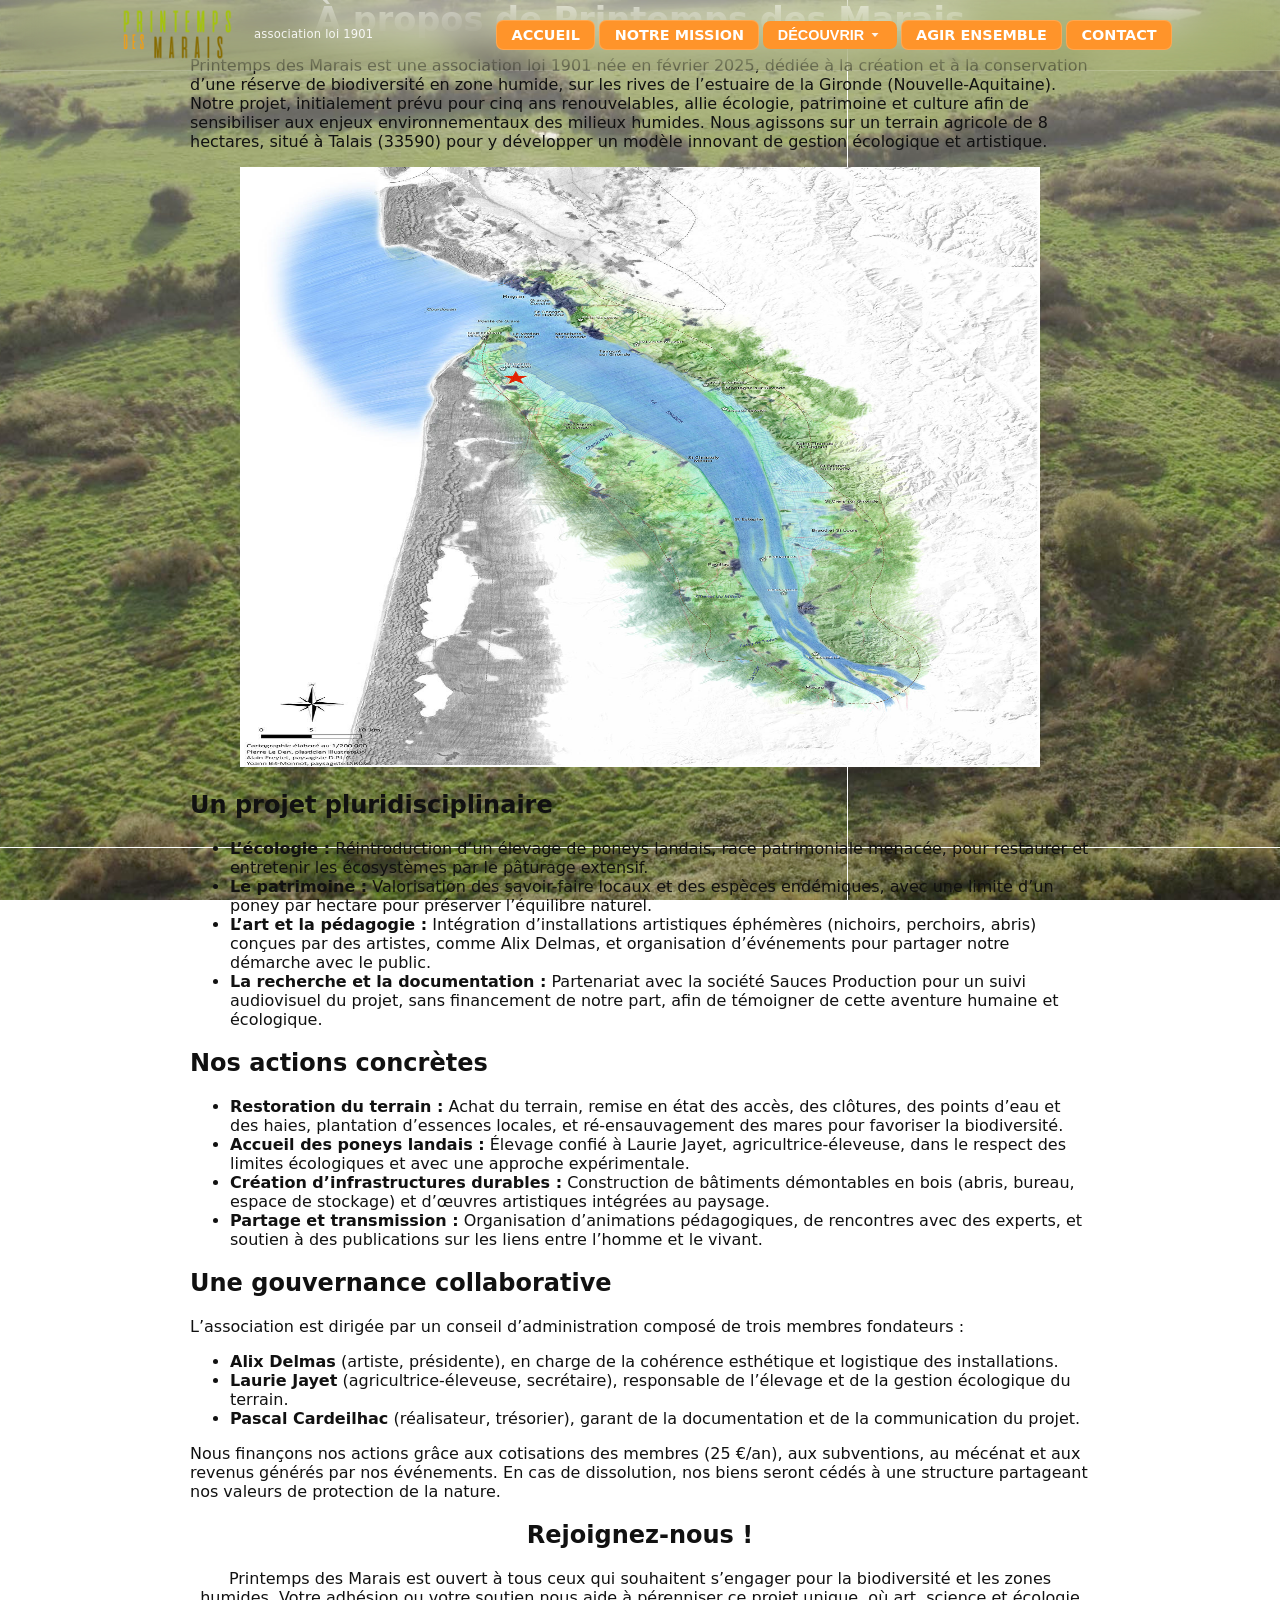
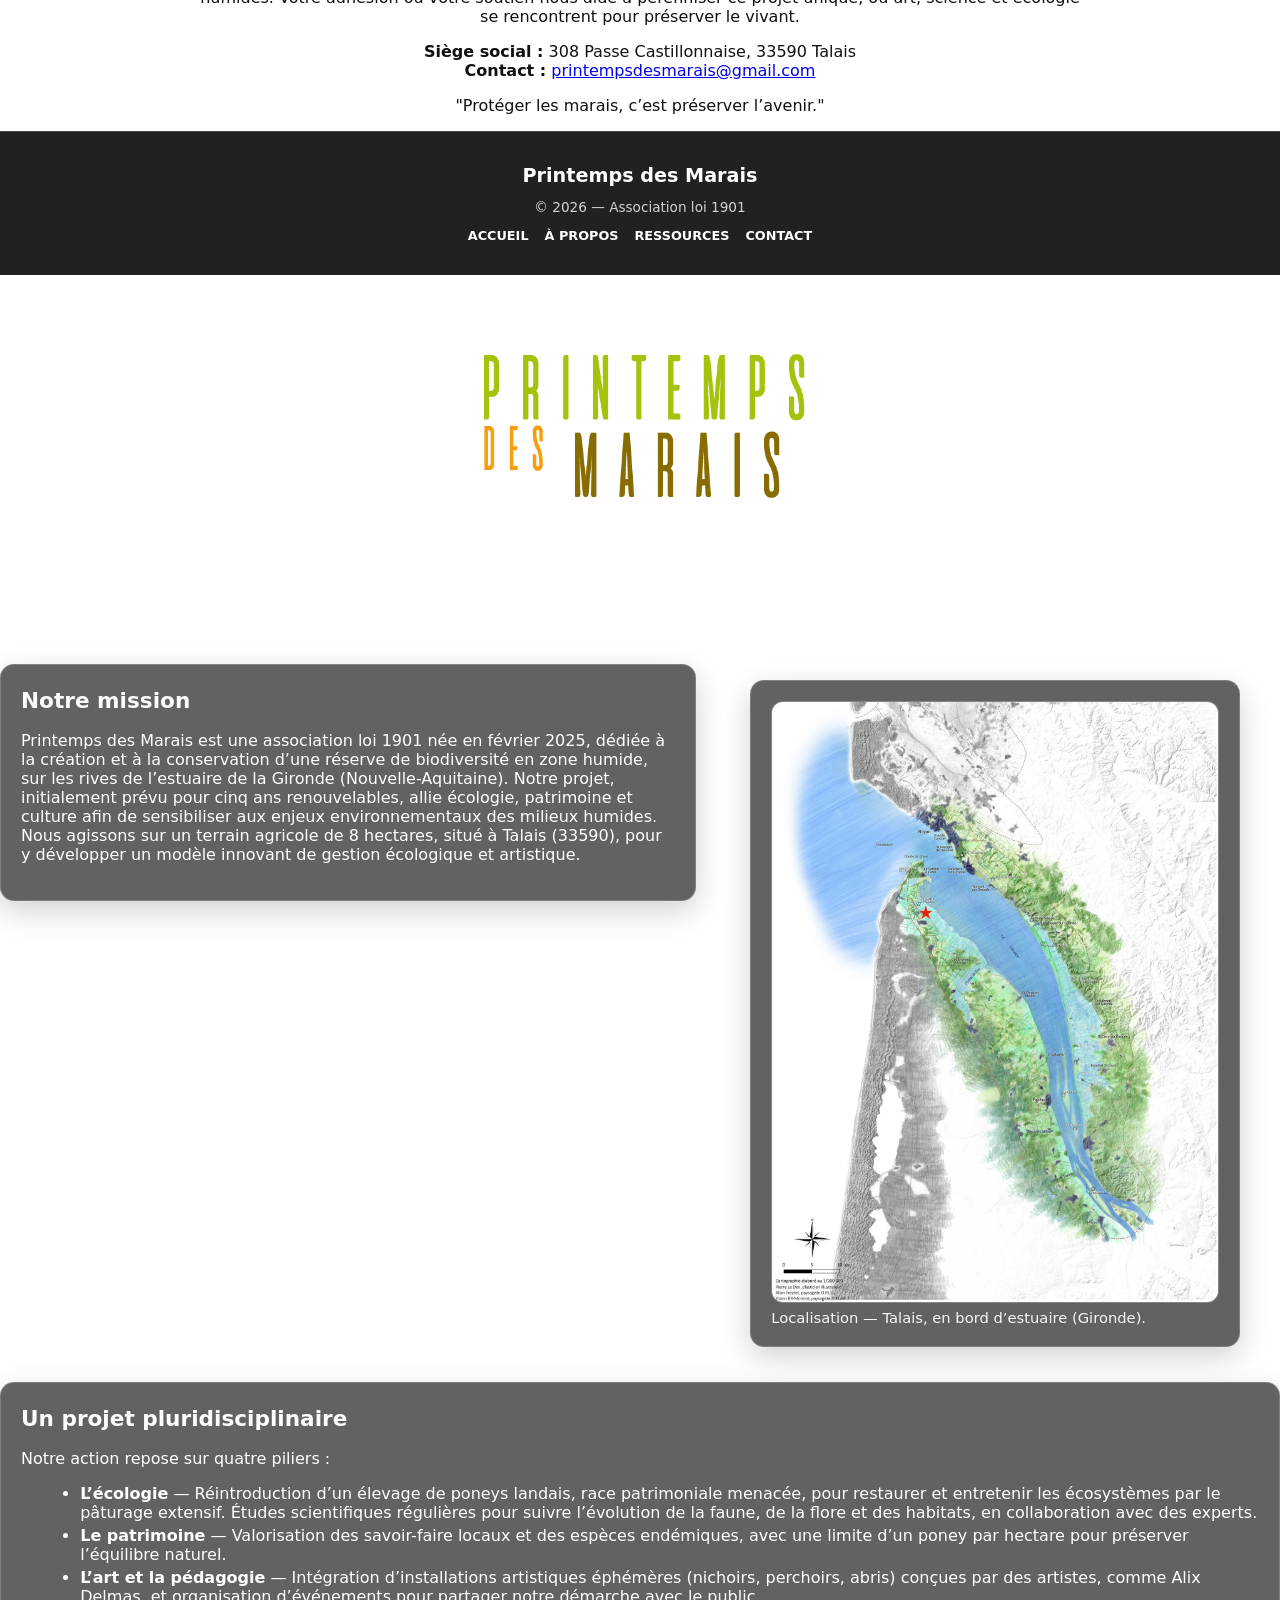
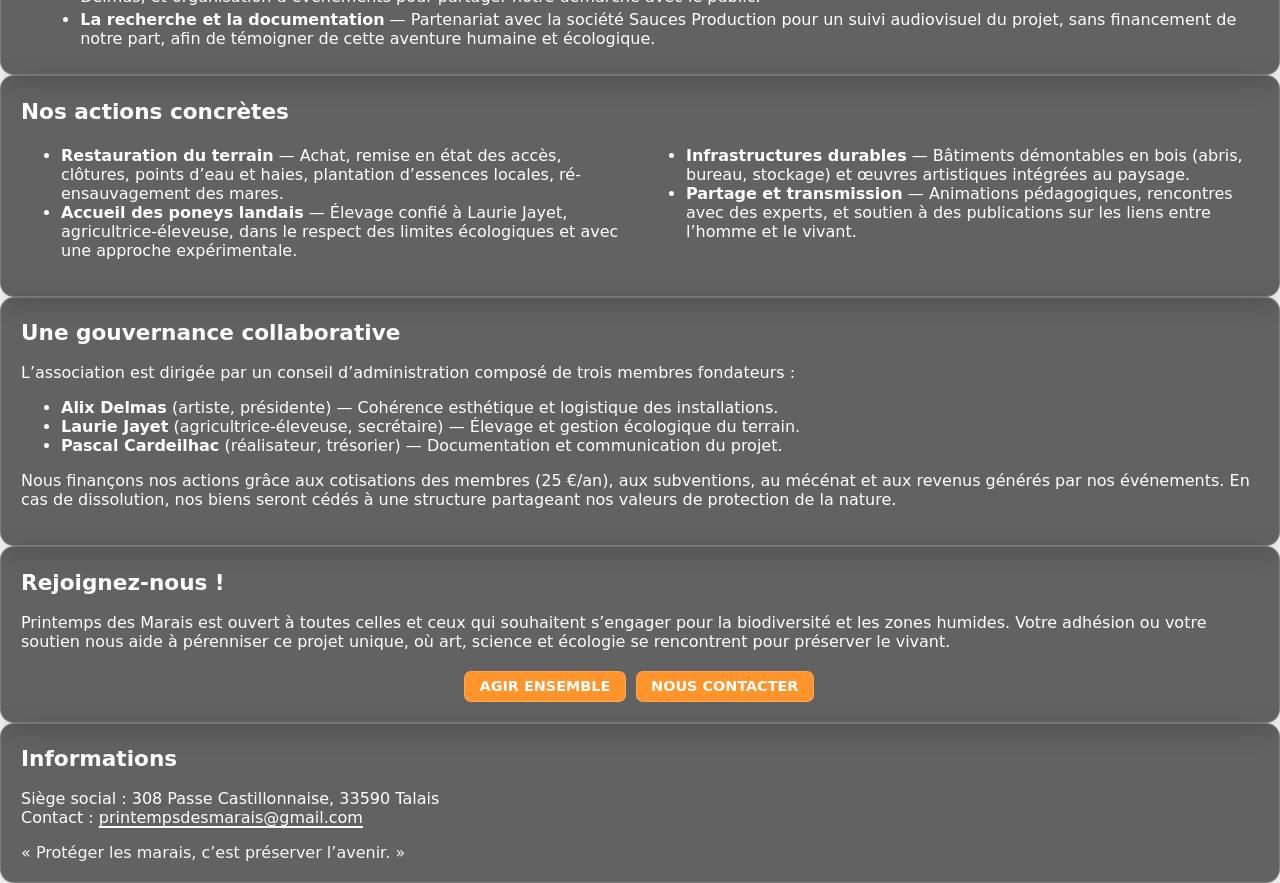
==== commit 7d284871: "Update a-propos.html" ====
--- a/a-propos.html
+++ b/a-propos.html
@@ -1,3 +1,98 @@
+<!doctype html>
+<html lang="fr">
+<head>
+  <meta charset="utf-8">
+  <meta name="viewport" content="width=device-width,initial-scale=1">
+  <title>À propos — Printemps des Marais</title>
+
+  <!-- Styles globaux -->
+  <link rel="stylesheet" href="css/fonts.css">
+  <link rel="stylesheet" href="css/layout.css">
+  <link rel="stylesheet" href="css/content.css">
+
+  <!-- Fond spécifique pour la page -->
+  <style>
+    body.page8 .bg-image {
+      background-image: url("images/fondterrain5.jpg");
+    }
+  </style>
+</head>
+<body class="page8">
+  <!-- Fond décoratif -->
+  <div class="bg-container"><div class="bg-image"></div></div>
+
+  <!-- Header injecté -->
+  <header id="site-header"></header>
+
+  <main class="wrap-narrow">
+    <h1 class="section-title center">À propos de Printemps des Marais</h1>
+
+    <section>
+      <p>
+        Printemps des Marais est une association loi 1901 née en février 2025, dédiée à la création et à la conservation d’une réserve de biodiversité en zone humide, sur les rives de l’estuaire de la Gironde (Nouvelle-Aquitaine). Notre projet, initialement prévu pour cinq ans renouvelables, allie écologie, patrimoine et culture afin de sensibiliser aux enjeux environnementaux des milieux humides. Nous agissons sur un terrain agricole de 8 hectares, situé à Talais (33590) pour y développer un modèle innovant de gestion écologique et artistique.
+      </p>
+
+      <figure class="media center">
+        <img src="images/emplacement-gironde.jpg" alt="Localisation du projet en Gironde" width="800" height="600">
+      </figure>
+    </section>
+
+    <section>
+      <h2>Un projet pluridisciplinaire</h2>
+      <ul>
+        <li><strong>L’écologie :</strong> Réintroduction d’un élevage de poneys landais, race patrimoniale menacée, pour restaurer et entretenir les écosystèmes par le pâturage extensif.</li>
+        <li><strong>Le patrimoine :</strong> Valorisation des savoir-faire locaux et des espèces endémiques, avec une limite d’un poney par hectare pour préserver l’équilibre naturel.</li>
+        <li><strong>L’art et la pédagogie :</strong> Intégration d’installations artistiques éphémères (nichoirs, perchoirs, abris) conçues par des artistes, comme Alix Delmas, et organisation d’événements pour partager notre démarche avec le public.</li>
+        <li><strong>La recherche et la documentation :</strong> Partenariat avec la société Sauces Production pour un suivi audiovisuel du projet, sans financement de notre part, afin de témoigner de cette aventure humaine et écologique.</li>
+      </ul>
+    </section>
+
+    <section>
+      <h2>Nos actions concrètes</h2>
+      <ul>
+        <li><strong>Restoration du terrain :</strong> Achat du terrain, remise en état des accès, des clôtures, des points d’eau et des haies, plantation d’essences locales, et ré-ensauvagement des mares pour favoriser la biodiversité.</li>
+        <li><strong>Accueil des poneys landais :</strong> Élevage confié à Laurie Jayet, agricultrice-éleveuse, dans le respect des limites écologiques et avec une approche expérimentale.</li>
+        <li><strong>Création d’infrastructures durables :</strong> Construction de bâtiments démontables en bois (abris, bureau, espace de stockage) et d’œuvres artistiques intégrées au paysage.</li>
+        <li><strong>Partage et transmission :</strong> Organisation d’animations pédagogiques, de rencontres avec des experts, et soutien à des publications sur les liens entre l’homme et le vivant.</li>
+      </ul>
+    </section>
+
+    <section>
+      <h2>Une gouvernance collaborative</h2>
+      <p>
+        L’association est dirigée par un conseil d’administration composé de trois membres fondateurs :
+      </p>
+      <ul>
+        <li><strong>Alix Delmas</strong> (artiste, présidente), en charge de la cohérence esthétique et logistique des installations.</li>
+        <li><strong>Laurie Jayet</strong> (agricultrice-éleveuse, secrétaire), responsable de l’élevage et de la gestion écologique du terrain.</li>
+        <li><strong>Pascal Cardeilhac</strong> (réalisateur, trésorier), garant de la documentation et de la communication du projet.</li>
+      </ul>
+      <p>
+        Nous finançons nos actions grâce aux cotisations des membres (25 €/an), aux subventions, au mécénat et aux revenus générés par nos événements. En cas de dissolution, nos biens seront cédés à une structure partageant nos valeurs de protection de la nature.
+      </p>
+    </section>
+
+    <section class="center">
+      <h2>Rejoignez-nous !</h2>
+      <p>
+        Printemps des Marais est ouvert à tous ceux qui souhaitent s’engager pour la biodiversité et les zones humides. Votre adhésion ou votre soutien nous aide à pérenniser ce projet unique, où art, science et écologie se rencontrent pour préserver le vivant.
+      </p>
+      <p>
+        <strong>Siège social :</strong> 308 Passe Castillonnaise, 33590 Talais<br>
+        <strong>Contact :</strong> <a href="mailto:printempsdesmarais@gmail.com">printempsdesmarais@gmail.com</a>
+      </p>
+      <blockquote>"Protéger les marais, c’est préserver l’avenir."</blockquote>
+    </section>
+  </main>
+
+  <!-- Footer injecté -->
+  <footer id="site-footer"></footer>
+
+  <!-- Scripts globaux -->
+  <script src="js/background.js"></script>
+  <script src="js/injector.js"></script>
+</body>
+</html>
 <!doctype html>
 <html lang="fr">
 <head>
--- a/css/content.css
+++ b/css/content.css
@@ -1,71 +1,13 @@
-/* ===========================
-   CONTENU DES PAGES
-   =========================== */
-
-/* Décalage sous header fixe */
-body { padding-top: var(--bar-h); }
-
-/* Contrainte de largeur des contenus */
-.wrap { max-width:1100px; margin:0 auto; padding:0 1rem; }
-
-/* Panneaux lisibles sur fond flou */
-.panel {
-  background: rgba(15,15,15,.65);
-  border: 1px solid rgba(255,255,255,.18);
-  border-radius: 14px;
-  color: #fff;
-}
-
-/* Titres de section (grands, blancs) */
-.section-title {
-  color:#fff;
-  font-size: clamp(1.4rem, 2.6vw, 2rem);
-  margin: 0 0 .8rem 0;
-  line-height:1.2;
-  text-wrap: balance;
-}
-
-/* Titres de carte/encart */
-.card-title {
-  color:#fff;
-  margin:.2rem 0 .4rem 0;
-  font-size: 1.12rem;
-}
-
-/* Grilles utilitaires pour les sections */
-.grid { display:grid; gap:12px; }
-.grid.auto-3  { grid-template-columns: repeat(auto-fit,minmax(240px,1fr)); }
-.grid.auto-4  { grid-template-columns: repeat(auto-fit,minmax(200px,1fr)); }
-.grid.auto-3w { grid-template-columns: repeat(auto-fit,minmax(260px,1fr)); }
-
-/* Liens de texte sur fond sombre */
-a.text-link { color:#fff; text-decoration:underline; text-underline-offset:2px; }
-
-/* Vignettes teaser */
-.tile {
-  display:block; aspect-ratio:16/9; border-radius:12px; overflow:hidden;
-  border:1px solid rgba(255,255,255,.18); background:rgba(255,255,255,.06);
-}
-
-/* ===========================
-   ÉMPhase & variantes
-   =========================== */
-
-/* S'assurer que <em> est bien en italique et non en gras */
-em {
-  font-style: italic;
-  font-weight: inherit;
-}
-
-/* Italique "texte court" uniquement à l'intérieur des panels/encarts */
-.panel .short {
-  font-style: italic !important;
-  font-size: .95rem;
-  opacity: .95;
-}
-
-/* ===========================
-   FOND DÉCORATIF PAR PAGE (.jpg)
+/* =========================================================
+   CONTENT.CSS
+   Styles de contenu réutilisables (sections, panels, cartes),
+   fond d'écran par page, composants (actus, features).
+   Dépend des variables et resets définis dans layout.css
+   (couleurs, typo, header/footer, .wrap, etc.)
+   ========================================================= */
+
+/* ===========================
+   FOND D'ÉCRAN (système global)
    =========================== */
 .bg-container{
   position: fixed;
@@ -74,63 +16,186 @@
   overflow: hidden;
 }
 .bg-image{
-  width: 100%;
-  height: 100%;
+  position: absolute;
+  inset: 0;
   background-size: cover;
-  background-position: center;
-  transition: filter .3s ease;
-}
-
-/* Mapping des images par page
-   (Mission/Actus échangées + page6/page7 inversées) */
-body.page1 .bg-image{ background-image: url("../images/fondterrain8.jpg"); } /* Accueil */
-body.page2 .bg-image{ background-image: url("../images/fondterrain4.jpg"); } /* Mission */
-body.page3 .bg-image{ background-image: url("../images/fondterrain3.jpg"); }
-body.page4 .bg-image{ background-image: url("../images/fondterrain2.jpg"); } /* Actus */
+  background-position: center center;
+  background-repeat: no-repeat;
+  transform: translateZ(0);
+  will-change: filter, opacity, transform;
+  transition: filter .25s ease, opacity .25s ease;
+}
+
+/* Mapping : chaque page choisit son fond via la classe body.pageX
+   (Les lignes ci-dessous peuvent être adaptées selon vos fichiers) */
+
+/* Accueil */
+body.page1 .bg-image{ background-image: url("../images/fondterrain8.jpg"); }
+
+/* Mission (exemple) */
+body.page2 .bg-image{ background-image: url("../images/fondterrain3.jpg"); }
+
+/* Agir */
+body.page3 .bg-image{ background-image: url("../images/fondterrain4.jpg"); }
+
+/* Actus / Blog */
+body.page4 .bg-image{ background-image: url("../images/fondterrain2.jpg"); }
+
+/* Galerie / Storyboard */
 body.page5 .bg-image{ background-image: url("../images/fondterrain5.jpg"); }
-body.page6 .bg-image{ background-image: url("../images/fondterrain7.jpg"); }
-body.page7 .bg-image{ background-image: url("../images/fondterrain6.jpg"); }
-
-
-/* ===========================
-   OVERRIDES PAR PAGE (exemples)
-   =========================== */
-
-/* Accueil : boutons verts dans le contenu uniquement */
-body.page1 main .nav-button,
-body.page1 main .nav-link{
-  background: var(--vert) !important;
-  border-color: rgba(255,255,255,.18);
-}
-body.page1 main .nav-button:hover,
-body.page1 main .nav-link:hover{
-  filter: brightness(.9);
-}
-
-/* Accueil : texte d’accroche très lisible (centré) */
-#hero .hero-lead{
-  color:#fff;
-  font-size: clamp(1.3rem, 3.2vw, 2rem);
-  line-height: 1.45;
-  max-width: 70ch;
-  margin: .25rem auto 1rem auto;
-  text-align: center;
-  text-wrap: balance;
-}
-#hero .brand-hero{
-  display:flex; align-items:center; gap:1rem; flex-wrap:wrap; justify-content:center;
-}
-#hero .brand-hero img{
-  width: 100%;
-  height: auto;
-  max-width: 420px;
-  display: block;
-  margin: 0 auto;
-}
-/* =========================================================
+
+/* NOUVEAU — Article (exemple) */
+body.page6 .bg-image{ background-image: url("../images/fondterrain6.jpg"); }
+
+/* Page 7 (réservée / future) */
+body.page7 .bg-image{ background-image: url("../images/fondterrain7.jpg"); }
+
+/* Ressources */
+body.page8 .bg-image{ background-image: url("../images/fondterrain7.jpg"); }
+
+/* NOUVEAU — À propos */
+body.page9 .bg-image{ background-image: url("../images/fondterrain5.jpg"); }
+
+/* ===========================
+   PANNEAUX & TITRES
+   =========================== */
+.panel{
+  background: rgba(15,15,15,.65);
+  border: 1px solid rgba(255,255,255,.18);
+  border-radius: 14px;
+  color: #fff;
+  padding: clamp(.9rem, 2.6vw, 1.25rem);
+  box-shadow: 0 10px 30px rgba(0,0,0,.18);
+}
+.section-title{
+  margin: 0 0 .35rem 0;
+  color: #fff;
+  font-size: clamp(1.4rem, 3.2vw, 2.1rem);
+  line-height: 1.2;
+}
+.section-subtitle{
+  margin: .1rem 0 .25rem 0;
+  color: #fff;
+  font-size: clamp(1.05rem, 2.2vw, 1.35rem);
+  line-height: 1.3;
+  opacity: .98;
+}
+
+/* Liens texte (sur fond sombre) */
+.text-link{
+  color:#fff;
+  text-decoration: underline;
+  text-decoration-thickness: 2px;
+  text-underline-offset: 3px;
+}
+.text-link:hover{ opacity:.85; }
+
+/* Boutons orange : héritent des styles de layout.css (nav-button)
+   Ici juste quelques tweaks optionnels si utilisés dans le contenu. */
+.panel .nav-button{ margin-top: .25rem; }
+
+/* ===========================
+   HOME — cartes info rapides
+   (utilisé aussi sur d'autres pages si besoin)
+   =========================== */
+.home-grid{ display:grid; gap:12px; }
+@media (min-width: 900px){ .home-grid{ grid-template-columns: repeat(3, minmax(0, 1fr)); } }
+.home-card{
+  background: rgba(15,15,15,.65);
+  border:1px solid rgba(255,255,255,.18);
+  border-radius:14px;
+  color:#fff;
+  padding: clamp(.9rem, 2.5vw, 1.2rem);
+  display:grid; gap:.4rem;
+}
+.home-card h3{ margin:.1rem 0 .2rem 0; color:#fff; }
+.home-card p.small{ font-size:.92rem; opacity:.95; font-style: italic; }
+
+/* ===========================
+   ACTUS — mini-listing sur la home
+   =========================== */
+.news-list{
+  display:grid; gap:12px;
+}
+@media (min-width: 860px){
+  .news-list{
+    grid-template-columns: repeat(3, minmax(0, 1fr));
+  }
+}
+.news-card{
+  background: rgba(15,15,15,.65);
+  border:1px solid rgba(255,255,255,.18);
+  border-radius:14px;
+  color:#fff;
+  overflow:hidden;
+  display:grid; grid-template-rows: auto 1fr auto;
+}
+.news-card__thumb{
+  width:100%; height:170px; object-fit:cover; display:block;
+}
+.news-card__body{
+  padding:.85rem; display:grid; gap:.35rem;
+}
+.news-card__title{
+  margin:0; font-size:1rem; line-height:1.25;
+}
+.news-card__title a{
+  color:#fff; text-decoration:none;
+}
+.news-card__meta{
+  font-size:.82rem; opacity:.85;
+}
+.news-card__excerpt{
+  margin:.15rem 0 0 0; opacity:.95;
+  display:-webkit-box; -webkit-line-clamp: 2; -webkit-box-orient: vertical; overflow:hidden;
+}
+.news-card__actions{
+  display:flex; gap:.5rem; padding:.75rem .85rem; border-top:1px solid rgba(255,255,255,.12);
+}
+.news-card__actions .nav-button{
+  padding:.4rem .7rem; font-size:.85rem;
+}
+
+/* ===========================
+   ACTUS — page actus (cards .post)
+   (Structure attendue par js/home-news.js)
+   =========================== */
+.post{
+  display:grid;
+  grid-template-columns:160px 1fr;
+  gap:12px;
+  background:rgba(15,15,15,.65);
+  border:1px solid rgba(255,255,255,.18);
+  border-radius:14px;
+  color:#fff;
+  overflow:hidden;
+}
+.post-thumb{ width:100%; height:100%; min-height:120px; object-fit:cover; display:block; }
+.post-body{ padding:.9rem; display:grid; gap:.4rem; align-content:start; }
+.post-title{ margin:0; font-size:1.1rem; }
+.post-title a{ color:#fff; text-decoration:none; }
+.post-meta{ font-size:.85rem; opacity:.85; }
+.post-excerpt{ margin:.2rem 0 .4rem 0; opacity:.95; }
+.posts{ display:grid; gap:12px; }
+@media(min-width:820px){
+  .posts{ grid-template-columns:repeat(2,1fr); }
+  .post{ grid-template-columns:220px 1fr; }
+}
+
+/* Filtres actus */
+.filters{ display:flex; gap:.5rem; flex-wrap:wrap; margin:.2rem 0 1rem 0; }
+.filter{
+  background:rgba(255,255,255,.08);
+  border:1px solid rgba(255,255,255,.18);
+  color:#fff; text-decoration:none;
+  padding:.4rem .7rem; border-radius:.5rem;
+  font-weight:700; text-transform:uppercase; font-size:.8rem;
+}
+.filter.is-active{ background: var(--orange); }
+
+/* ===========================
    STORY FEATURE (article spécial vidéo/image + texte)
-   Réutilisable sur actus, mission, galerie, etc.
-   ========================================================= */
+   =========================== */
 .story-feature{
   display:grid;
   gap:14px;
@@ -146,11 +211,9 @@
     grid-template-columns: 1fr 1fr;
   }
 }
-/* Variante pleine largeur (si besoin) */
 .story-feature.--wide{
   grid-template-columns: 1fr;
 }
-
 .story-feature__media{
   position:relative;
   border-radius: 12px;
@@ -158,8 +221,6 @@
   background:#000;
   box-shadow: 0 10px 30px rgba(0,0,0,.25);
 }
-
-/* Contenu (titre, texte, CTA) */
 .story-feature__content{
   display:grid;
   gap:.6rem;
@@ -176,16 +237,14 @@
   text-transform:uppercase;
   opacity:.8;
 }
-
-/* --- Vidéo --- */
+/* Vidéo responsive */
 .story-feature.--video .story-feature__media{
   aspect-ratio: 16 / 9;
 }
 .story-feature.--video .story-feature__media iframe{
   position:absolute; inset:0; width:100%; height:100%; border:0;
 }
-
-/* --- Image --- */
+/* Image */
 .story-feature.--image .story-feature__media img{
   display:block; width:100%; height:auto;
 }
@@ -194,50 +253,46 @@
   font-size:.9rem;
   opacity:.9;
 }
-
-/* Boutons dans les features */
 .story-feature .actions{
   display:flex; gap:.5rem; flex-wrap:wrap;
 }
-/* ===== Mini-listing des actus sur la home ===== */
-.news-list{
-  display:grid; gap:12px;
-}
-@media (min-width: 860px){
-  .news-list{
-    grid-template-columns: repeat(3, minmax(0, 1fr));
-  }
-}
-.news-card{
-  background: rgba(15,15,15,.65);
-  border:1px solid rgba(255,255,255,.18);
-  border-radius:14px;
-  color:#fff;
-  overflow:hidden;
-  display:grid; grid-template-rows: auto 1fr auto;
-}
-.news-card__thumb{
-  width:100%; height:170px; object-fit:cover; display:block;
-}
-.news-card__body{
-  padding:.85rem; display:grid; gap:.35rem;
-}
-.news-card__title{
-  margin:0; font-size:1rem; line-height:1.25;
-}
-.news-card__title a{
-  color:#fff; text-decoration:none;
-}
-.news-card__meta{
-  font-size:.82rem; opacity:.85;
-}
-.news-card__excerpt{
-  margin:.15rem 0 0 0; opacity:.95;
-  display:-webkit-box; -webkit-line-clamp: 2; -webkit-box-orient: vertical; overflow:hidden;
-}
-.news-card__actions{
-  display:flex; gap:.5rem; padding:.75rem .85rem; border-top:1px solid rgba(255,255,255,.12);
-}
-.news-card__actions .nav-button{
-  padding:.4rem .7rem; font-size:.85rem;
-}
+
+/* ===========================
+   ARTICLES (pages article-*.html)
+   =========================== */
+.article{
+  max-width: 900px; margin: 0 auto;
+  display: grid; gap: 1rem;
+}
+.article h2{ margin:.2rem 0 .4rem; }
+.article p{ line-height:1.7; }
+
+/* Couverture cliquable (lightbox basique côté page article) */
+.cover{
+  margin: 0;
+  text-align: center;
+}
+.cover img{
+  max-width:100%;
+  height:auto;
+  border-radius:12px;
+  border:1px solid rgba(255,255,255,.18);
+  background:rgba(255,255,255,.06);
+  cursor: zoom-in;
+}
+.cover figcaption{
+  color:#fff; opacity:.95; font-size:.92rem; margin-top:.4rem;
+}
+
+/* ===========================
+   UTILITAIRES
+   =========================== */
+.wrap-narrow{ max-width: 900px; margin: 0 auto; }
+.center{ text-align:center; }
+.mt-0{ margin-top:0; }
+.mt-1{ margin-top:.5rem; }
+.mt-2{ margin-top:1rem; }
+.mb-0{ margin-bottom:0; }
+.mb-1{ margin-bottom:.5rem; }
+.mb-2{ margin-bottom:1rem; }
+
--- a/css/content.css
+++ b/css/content.css
@@ -1,71 +1,13 @@
-/* ===========================
-   CONTENU DES PAGES
-   =========================== */
-
-/* Décalage sous header fixe */
-body { padding-top: var(--bar-h); }
-
-/* Contrainte de largeur des contenus */
-.wrap { max-width:1100px; margin:0 auto; padding:0 1rem; }
-
-/* Panneaux lisibles sur fond flou */
-.panel {
-  background: rgba(15,15,15,.65);
-  border: 1px solid rgba(255,255,255,.18);
-  border-radius: 14px;
-  color: #fff;
-}
-
-/* Titres de section (grands, blancs) */
-.section-title {
-  color:#fff;
-  font-size: clamp(1.4rem, 2.6vw, 2rem);
-  margin: 0 0 .8rem 0;
-  line-height:1.2;
-  text-wrap: balance;
-}
-
-/* Titres de carte/encart */
-.card-title {
-  color:#fff;
-  margin:.2rem 0 .4rem 0;
-  font-size: 1.12rem;
-}
-
-/* Grilles utilitaires pour les sections */
-.grid { display:grid; gap:12px; }
-.grid.auto-3  { grid-template-columns: repeat(auto-fit,minmax(240px,1fr)); }
-.grid.auto-4  { grid-template-columns: repeat(auto-fit,minmax(200px,1fr)); }
-.grid.auto-3w { grid-template-columns: repeat(auto-fit,minmax(260px,1fr)); }
-
-/* Liens de texte sur fond sombre */
-a.text-link { color:#fff; text-decoration:underline; text-underline-offset:2px; }
-
-/* Vignettes teaser */
-.tile {
-  display:block; aspect-ratio:16/9; border-radius:12px; overflow:hidden;
-  border:1px solid rgba(255,255,255,.18); background:rgba(255,255,255,.06);
-}
-
-/* ===========================
-   ÉMPhase & variantes
-   =========================== */
-
-/* S'assurer que <em> est bien en italique et non en gras */
-em {
-  font-style: italic;
-  font-weight: inherit;
-}
-
-/* Italique "texte court" uniquement à l'intérieur des panels/encarts */
-.panel .short {
-  font-style: italic !important;
-  font-size: .95rem;
-  opacity: .95;
-}
-
-/* ===========================
-   FOND DÉCORATIF PAR PAGE (.jpg)
+/* =========================================================
+   CONTENT.CSS
+   Styles de contenu réutilisables (sections, panels, cartes),
+   fond d'écran par page, composants (actus, features).
+   Dépend des variables et resets définis dans layout.css
+   (couleurs, typo, header/footer, .wrap, etc.)
+   ========================================================= */
+
+/* ===========================
+   FOND D'ÉCRAN (système global)
    =========================== */
 .bg-container{
   position: fixed;
@@ -74,63 +16,186 @@
   overflow: hidden;
 }
 .bg-image{
-  width: 100%;
-  height: 100%;
+  position: absolute;
+  inset: 0;
   background-size: cover;
-  background-position: center;
-  transition: filter .3s ease;
-}
-
-/* Mapping des images par page
-   (Mission/Actus échangées + page6/page7 inversées) */
-body.page1 .bg-image{ background-image: url("../images/fondterrain8.jpg"); } /* Accueil */
-body.page2 .bg-image{ background-image: url("../images/fondterrain4.jpg"); } /* Mission */
-body.page3 .bg-image{ background-image: url("../images/fondterrain3.jpg"); }
-body.page4 .bg-image{ background-image: url("../images/fondterrain2.jpg"); } /* Actus */
+  background-position: center center;
+  background-repeat: no-repeat;
+  transform: translateZ(0);
+  will-change: filter, opacity, transform;
+  transition: filter .25s ease, opacity .25s ease;
+}
+
+/* Mapping : chaque page choisit son fond via la classe body.pageX
+   (Les lignes ci-dessous peuvent être adaptées selon vos fichiers) */
+
+/* Accueil */
+body.page1 .bg-image{ background-image: url("../images/fondterrain8.jpg"); }
+
+/* Mission (exemple) */
+body.page2 .bg-image{ background-image: url("../images/fondterrain3.jpg"); }
+
+/* Agir */
+body.page3 .bg-image{ background-image: url("../images/fondterrain4.jpg"); }
+
+/* Actus / Blog */
+body.page4 .bg-image{ background-image: url("../images/fondterrain2.jpg"); }
+
+/* Galerie / Storyboard */
 body.page5 .bg-image{ background-image: url("../images/fondterrain5.jpg"); }
-body.page6 .bg-image{ background-image: url("../images/fondterrain7.jpg"); }
-body.page7 .bg-image{ background-image: url("../images/fondterrain6.jpg"); }
-
-
-/* ===========================
-   OVERRIDES PAR PAGE (exemples)
-   =========================== */
-
-/* Accueil : boutons verts dans le contenu uniquement */
-body.page1 main .nav-button,
-body.page1 main .nav-link{
-  background: var(--vert) !important;
-  border-color: rgba(255,255,255,.18);
-}
-body.page1 main .nav-button:hover,
-body.page1 main .nav-link:hover{
-  filter: brightness(.9);
-}
-
-/* Accueil : texte d’accroche très lisible (centré) */
-#hero .hero-lead{
-  color:#fff;
-  font-size: clamp(1.3rem, 3.2vw, 2rem);
-  line-height: 1.45;
-  max-width: 70ch;
-  margin: .25rem auto 1rem auto;
-  text-align: center;
-  text-wrap: balance;
-}
-#hero .brand-hero{
-  display:flex; align-items:center; gap:1rem; flex-wrap:wrap; justify-content:center;
-}
-#hero .brand-hero img{
-  width: 100%;
-  height: auto;
-  max-width: 420px;
-  display: block;
-  margin: 0 auto;
-}
-/* =========================================================
+
+/* NOUVEAU — Article (exemple) */
+body.page6 .bg-image{ background-image: url("../images/fondterrain6.jpg"); }
+
+/* Page 7 (réservée / future) */
+body.page7 .bg-image{ background-image: url("../images/fondterrain7.jpg"); }
+
+/* Ressources */
+body.page8 .bg-image{ background-image: url("../images/fondterrain7.jpg"); }
+
+/* NOUVEAU — À propos */
+body.page9 .bg-image{ background-image: url("../images/fondterrain5.jpg"); }
+
+/* ===========================
+   PANNEAUX & TITRES
+   =========================== */
+.panel{
+  background: rgba(15,15,15,.65);
+  border: 1px solid rgba(255,255,255,.18);
+  border-radius: 14px;
+  color: #fff;
+  padding: clamp(.9rem, 2.6vw, 1.25rem);
+  box-shadow: 0 10px 30px rgba(0,0,0,.18);
+}
+.section-title{
+  margin: 0 0 .35rem 0;
+  color: #fff;
+  font-size: clamp(1.4rem, 3.2vw, 2.1rem);
+  line-height: 1.2;
+}
+.section-subtitle{
+  margin: .1rem 0 .25rem 0;
+  color: #fff;
+  font-size: clamp(1.05rem, 2.2vw, 1.35rem);
+  line-height: 1.3;
+  opacity: .98;
+}
+
+/* Liens texte (sur fond sombre) */
+.text-link{
+  color:#fff;
+  text-decoration: underline;
+  text-decoration-thickness: 2px;
+  text-underline-offset: 3px;
+}
+.text-link:hover{ opacity:.85; }
+
+/* Boutons orange : héritent des styles de layout.css (nav-button)
+   Ici juste quelques tweaks optionnels si utilisés dans le contenu. */
+.panel .nav-button{ margin-top: .25rem; }
+
+/* ===========================
+   HOME — cartes info rapides
+   (utilisé aussi sur d'autres pages si besoin)
+   =========================== */
+.home-grid{ display:grid; gap:12px; }
+@media (min-width: 900px){ .home-grid{ grid-template-columns: repeat(3, minmax(0, 1fr)); } }
+.home-card{
+  background: rgba(15,15,15,.65);
+  border:1px solid rgba(255,255,255,.18);
+  border-radius:14px;
+  color:#fff;
+  padding: clamp(.9rem, 2.5vw, 1.2rem);
+  display:grid; gap:.4rem;
+}
+.home-card h3{ margin:.1rem 0 .2rem 0; color:#fff; }
+.home-card p.small{ font-size:.92rem; opacity:.95; font-style: italic; }
+
+/* ===========================
+   ACTUS — mini-listing sur la home
+   =========================== */
+.news-list{
+  display:grid; gap:12px;
+}
+@media (min-width: 860px){
+  .news-list{
+    grid-template-columns: repeat(3, minmax(0, 1fr));
+  }
+}
+.news-card{
+  background: rgba(15,15,15,.65);
+  border:1px solid rgba(255,255,255,.18);
+  border-radius:14px;
+  color:#fff;
+  overflow:hidden;
+  display:grid; grid-template-rows: auto 1fr auto;
+}
+.news-card__thumb{
+  width:100%; height:170px; object-fit:cover; display:block;
+}
+.news-card__body{
+  padding:.85rem; display:grid; gap:.35rem;
+}
+.news-card__title{
+  margin:0; font-size:1rem; line-height:1.25;
+}
+.news-card__title a{
+  color:#fff; text-decoration:none;
+}
+.news-card__meta{
+  font-size:.82rem; opacity:.85;
+}
+.news-card__excerpt{
+  margin:.15rem 0 0 0; opacity:.95;
+  display:-webkit-box; -webkit-line-clamp: 2; -webkit-box-orient: vertical; overflow:hidden;
+}
+.news-card__actions{
+  display:flex; gap:.5rem; padding:.75rem .85rem; border-top:1px solid rgba(255,255,255,.12);
+}
+.news-card__actions .nav-button{
+  padding:.4rem .7rem; font-size:.85rem;
+}
+
+/* ===========================
+   ACTUS — page actus (cards .post)
+   (Structure attendue par js/home-news.js)
+   =========================== */
+.post{
+  display:grid;
+  grid-template-columns:160px 1fr;
+  gap:12px;
+  background:rgba(15,15,15,.65);
+  border:1px solid rgba(255,255,255,.18);
+  border-radius:14px;
+  color:#fff;
+  overflow:hidden;
+}
+.post-thumb{ width:100%; height:100%; min-height:120px; object-fit:cover; display:block; }
+.post-body{ padding:.9rem; display:grid; gap:.4rem; align-content:start; }
+.post-title{ margin:0; font-size:1.1rem; }
+.post-title a{ color:#fff; text-decoration:none; }
+.post-meta{ font-size:.85rem; opacity:.85; }
+.post-excerpt{ margin:.2rem 0 .4rem 0; opacity:.95; }
+.posts{ display:grid; gap:12px; }
+@media(min-width:820px){
+  .posts{ grid-template-columns:repeat(2,1fr); }
+  .post{ grid-template-columns:220px 1fr; }
+}
+
+/* Filtres actus */
+.filters{ display:flex; gap:.5rem; flex-wrap:wrap; margin:.2rem 0 1rem 0; }
+.filter{
+  background:rgba(255,255,255,.08);
+  border:1px solid rgba(255,255,255,.18);
+  color:#fff; text-decoration:none;
+  padding:.4rem .7rem; border-radius:.5rem;
+  font-weight:700; text-transform:uppercase; font-size:.8rem;
+}
+.filter.is-active{ background: var(--orange); }
+
+/* ===========================
    STORY FEATURE (article spécial vidéo/image + texte)
-   Réutilisable sur actus, mission, galerie, etc.
-   ========================================================= */
+   =========================== */
 .story-feature{
   display:grid;
   gap:14px;
@@ -146,11 +211,9 @@
     grid-template-columns: 1fr 1fr;
   }
 }
-/* Variante pleine largeur (si besoin) */
 .story-feature.--wide{
   grid-template-columns: 1fr;
 }
-
 .story-feature__media{
   position:relative;
   border-radius: 12px;
@@ -158,8 +221,6 @@
   background:#000;
   box-shadow: 0 10px 30px rgba(0,0,0,.25);
 }
-
-/* Contenu (titre, texte, CTA) */
 .story-feature__content{
   display:grid;
   gap:.6rem;
@@ -176,16 +237,14 @@
   text-transform:uppercase;
   opacity:.8;
 }
-
-/* --- Vidéo --- */
+/* Vidéo responsive */
 .story-feature.--video .story-feature__media{
   aspect-ratio: 16 / 9;
 }
 .story-feature.--video .story-feature__media iframe{
   position:absolute; inset:0; width:100%; height:100%; border:0;
 }
-
-/* --- Image --- */
+/* Image */
 .story-feature.--image .story-feature__media img{
   display:block; width:100%; height:auto;
 }
@@ -194,50 +253,46 @@
   font-size:.9rem;
   opacity:.9;
 }
-
-/* Boutons dans les features */
 .story-feature .actions{
   display:flex; gap:.5rem; flex-wrap:wrap;
 }
-/* ===== Mini-listing des actus sur la home ===== */
-.news-list{
-  display:grid; gap:12px;
-}
-@media (min-width: 860px){
-  .news-list{
-    grid-template-columns: repeat(3, minmax(0, 1fr));
-  }
-}
-.news-card{
-  background: rgba(15,15,15,.65);
-  border:1px solid rgba(255,255,255,.18);
-  border-radius:14px;
-  color:#fff;
-  overflow:hidden;
-  display:grid; grid-template-rows: auto 1fr auto;
-}
-.news-card__thumb{
-  width:100%; height:170px; object-fit:cover; display:block;
-}
-.news-card__body{
-  padding:.85rem; display:grid; gap:.35rem;
-}
-.news-card__title{
-  margin:0; font-size:1rem; line-height:1.25;
-}
-.news-card__title a{
-  color:#fff; text-decoration:none;
-}
-.news-card__meta{
-  font-size:.82rem; opacity:.85;
-}
-.news-card__excerpt{
-  margin:.15rem 0 0 0; opacity:.95;
-  display:-webkit-box; -webkit-line-clamp: 2; -webkit-box-orient: vertical; overflow:hidden;
-}
-.news-card__actions{
-  display:flex; gap:.5rem; padding:.75rem .85rem; border-top:1px solid rgba(255,255,255,.12);
-}
-.news-card__actions .nav-button{
-  padding:.4rem .7rem; font-size:.85rem;
-}
+
+/* ===========================
+   ARTICLES (pages article-*.html)
+   =========================== */
+.article{
+  max-width: 900px; margin: 0 auto;
+  display: grid; gap: 1rem;
+}
+.article h2{ margin:.2rem 0 .4rem; }
+.article p{ line-height:1.7; }
+
+/* Couverture cliquable (lightbox basique côté page article) */
+.cover{
+  margin: 0;
+  text-align: center;
+}
+.cover img{
+  max-width:100%;
+  height:auto;
+  border-radius:12px;
+  border:1px solid rgba(255,255,255,.18);
+  background:rgba(255,255,255,.06);
+  cursor: zoom-in;
+}
+.cover figcaption{
+  color:#fff; opacity:.95; font-size:.92rem; margin-top:.4rem;
+}
+
+/* ===========================
+   UTILITAIRES
+   =========================== */
+.wrap-narrow{ max-width: 900px; margin: 0 auto; }
+.center{ text-align:center; }
+.mt-0{ margin-top:0; }
+.mt-1{ margin-top:.5rem; }
+.mt-2{ margin-top:1rem; }
+.mb-0{ margin-bottom:0; }
+.mb-1{ margin-bottom:.5rem; }
+.mb-2{ margin-bottom:1rem; }
+
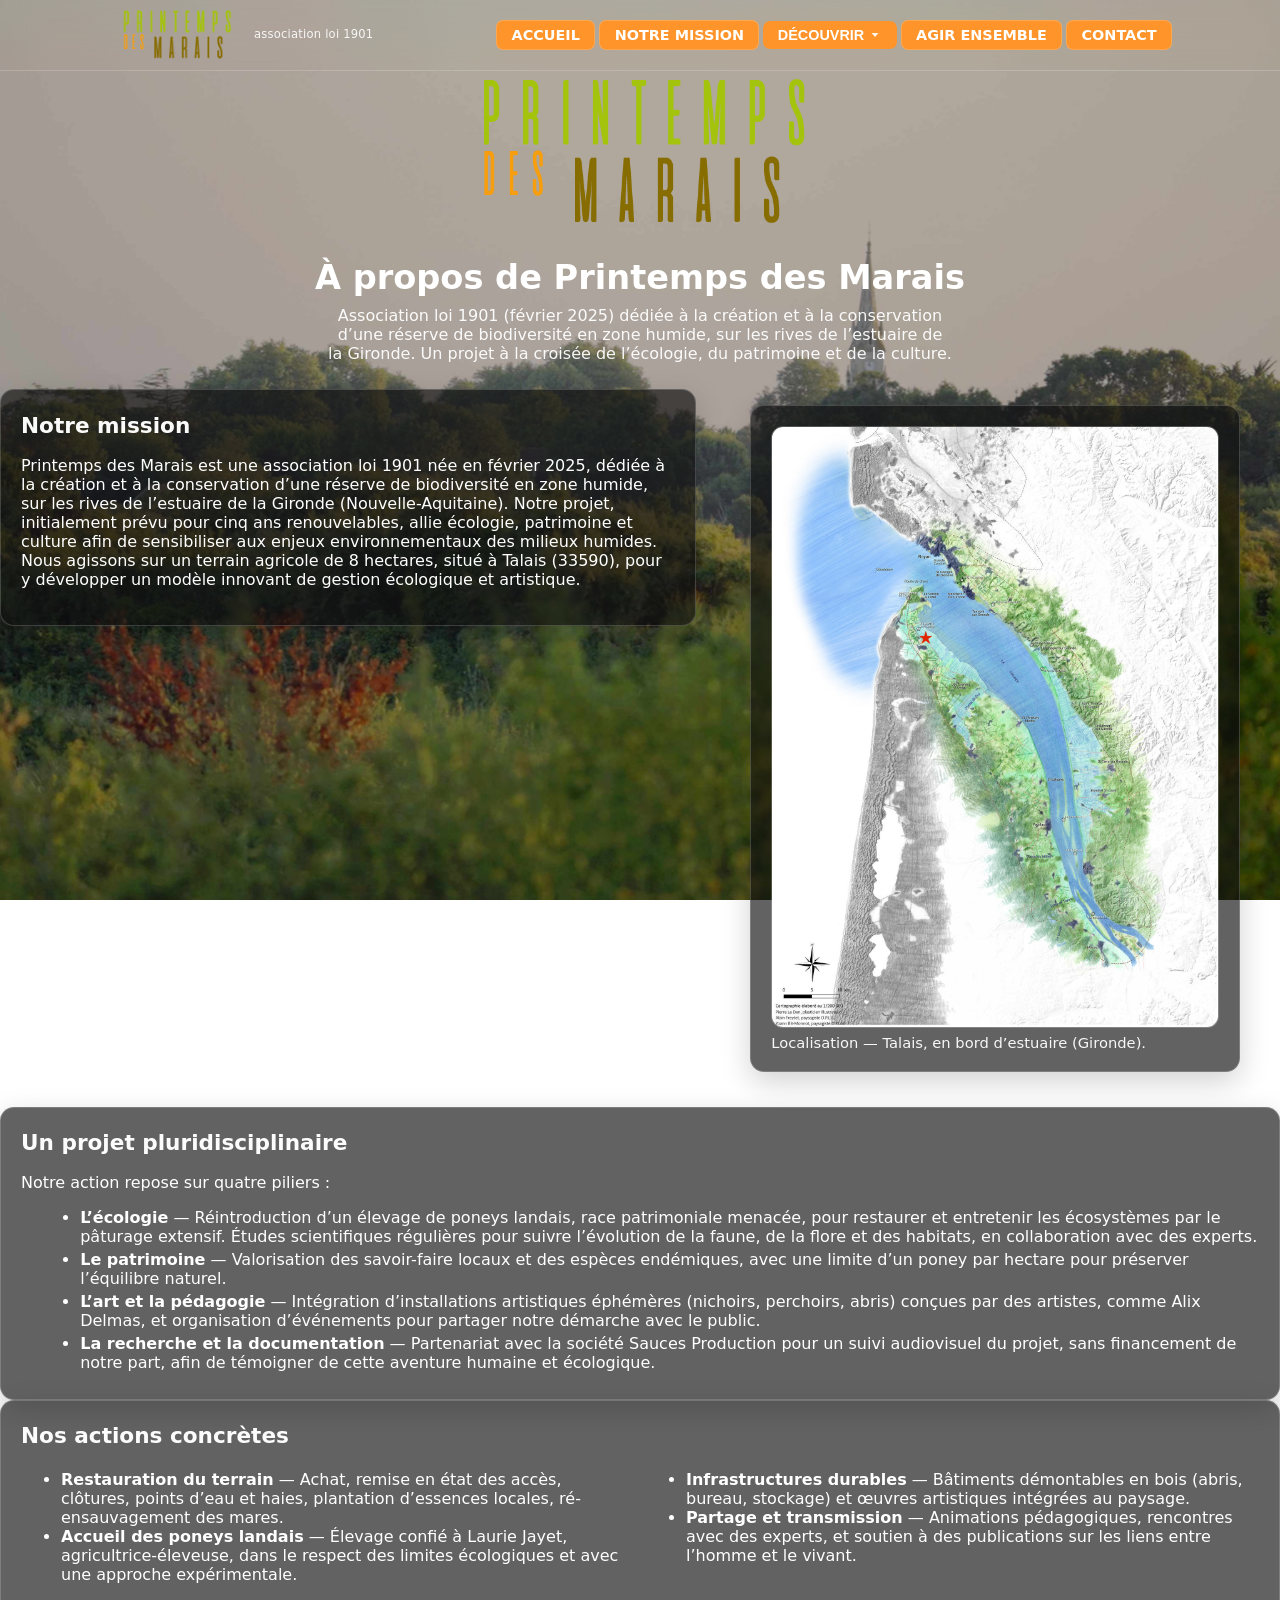
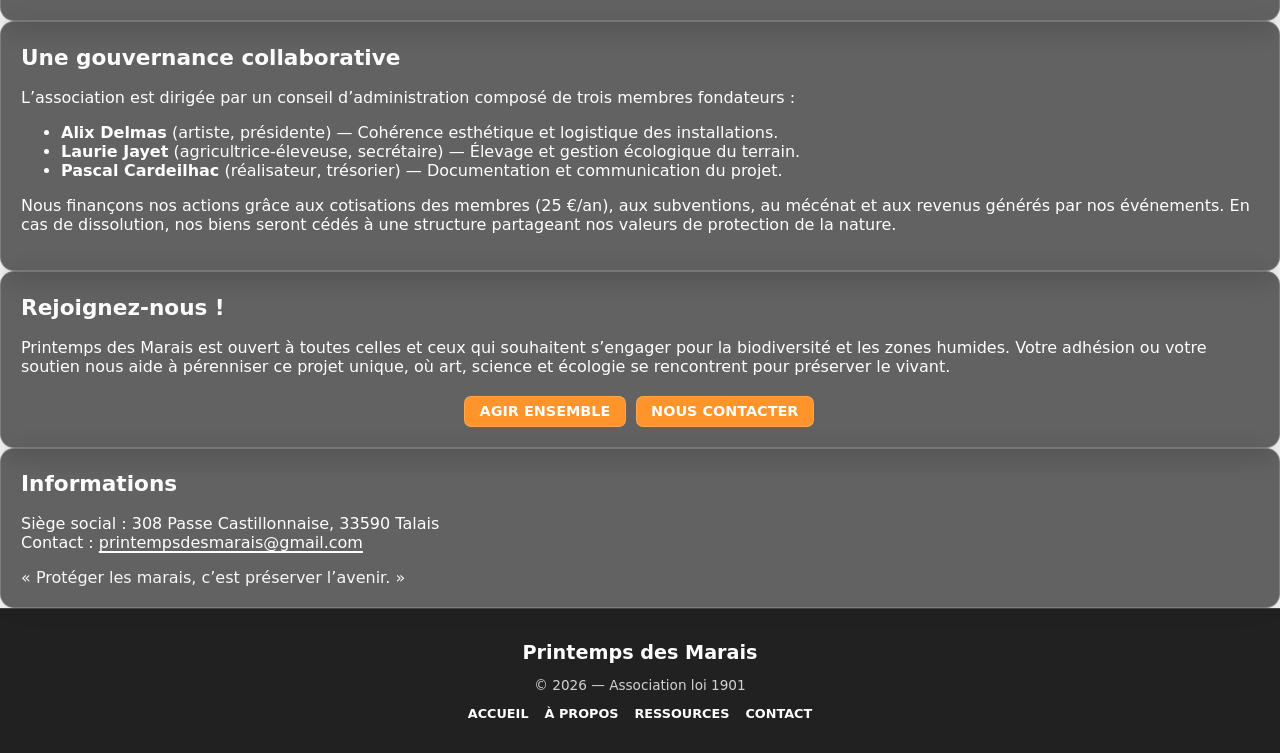
==== commit c8871c69: "Update a-propos.html" ====
--- a/a-propos.html
+++ b/a-propos.html
@@ -1,98 +1,3 @@
-<!doctype html>
-<html lang="fr">
-<head>
-  <meta charset="utf-8">
-  <meta name="viewport" content="width=device-width,initial-scale=1">
-  <title>À propos — Printemps des Marais</title>
-
-  <!-- Styles globaux -->
-  <link rel="stylesheet" href="css/fonts.css">
-  <link rel="stylesheet" href="css/layout.css">
-  <link rel="stylesheet" href="css/content.css">
-
-  <!-- Fond spécifique pour la page -->
-  <style>
-    body.page8 .bg-image {
-      background-image: url("images/fondterrain5.jpg");
-    }
-  </style>
-</head>
-<body class="page8">
-  <!-- Fond décoratif -->
-  <div class="bg-container"><div class="bg-image"></div></div>
-
-  <!-- Header injecté -->
-  <header id="site-header"></header>
-
-  <main class="wrap-narrow">
-    <h1 class="section-title center">À propos de Printemps des Marais</h1>
-
-    <section>
-      <p>
-        Printemps des Marais est une association loi 1901 née en février 2025, dédiée à la création et à la conservation d’une réserve de biodiversité en zone humide, sur les rives de l’estuaire de la Gironde (Nouvelle-Aquitaine). Notre projet, initialement prévu pour cinq ans renouvelables, allie écologie, patrimoine et culture afin de sensibiliser aux enjeux environnementaux des milieux humides. Nous agissons sur un terrain agricole de 8 hectares, situé à Talais (33590) pour y développer un modèle innovant de gestion écologique et artistique.
-      </p>
-
-      <figure class="media center">
-        <img src="images/emplacement-gironde.jpg" alt="Localisation du projet en Gironde" width="800" height="600">
-      </figure>
-    </section>
-
-    <section>
-      <h2>Un projet pluridisciplinaire</h2>
-      <ul>
-        <li><strong>L’écologie :</strong> Réintroduction d’un élevage de poneys landais, race patrimoniale menacée, pour restaurer et entretenir les écosystèmes par le pâturage extensif.</li>
-        <li><strong>Le patrimoine :</strong> Valorisation des savoir-faire locaux et des espèces endémiques, avec une limite d’un poney par hectare pour préserver l’équilibre naturel.</li>
-        <li><strong>L’art et la pédagogie :</strong> Intégration d’installations artistiques éphémères (nichoirs, perchoirs, abris) conçues par des artistes, comme Alix Delmas, et organisation d’événements pour partager notre démarche avec le public.</li>
-        <li><strong>La recherche et la documentation :</strong> Partenariat avec la société Sauces Production pour un suivi audiovisuel du projet, sans financement de notre part, afin de témoigner de cette aventure humaine et écologique.</li>
-      </ul>
-    </section>
-
-    <section>
-      <h2>Nos actions concrètes</h2>
-      <ul>
-        <li><strong>Restoration du terrain :</strong> Achat du terrain, remise en état des accès, des clôtures, des points d’eau et des haies, plantation d’essences locales, et ré-ensauvagement des mares pour favoriser la biodiversité.</li>
-        <li><strong>Accueil des poneys landais :</strong> Élevage confié à Laurie Jayet, agricultrice-éleveuse, dans le respect des limites écologiques et avec une approche expérimentale.</li>
-        <li><strong>Création d’infrastructures durables :</strong> Construction de bâtiments démontables en bois (abris, bureau, espace de stockage) et d’œuvres artistiques intégrées au paysage.</li>
-        <li><strong>Partage et transmission :</strong> Organisation d’animations pédagogiques, de rencontres avec des experts, et soutien à des publications sur les liens entre l’homme et le vivant.</li>
-      </ul>
-    </section>
-
-    <section>
-      <h2>Une gouvernance collaborative</h2>
-      <p>
-        L’association est dirigée par un conseil d’administration composé de trois membres fondateurs :
-      </p>
-      <ul>
-        <li><strong>Alix Delmas</strong> (artiste, présidente), en charge de la cohérence esthétique et logistique des installations.</li>
-        <li><strong>Laurie Jayet</strong> (agricultrice-éleveuse, secrétaire), responsable de l’élevage et de la gestion écologique du terrain.</li>
-        <li><strong>Pascal Cardeilhac</strong> (réalisateur, trésorier), garant de la documentation et de la communication du projet.</li>
-      </ul>
-      <p>
-        Nous finançons nos actions grâce aux cotisations des membres (25 €/an), aux subventions, au mécénat et aux revenus générés par nos événements. En cas de dissolution, nos biens seront cédés à une structure partageant nos valeurs de protection de la nature.
-      </p>
-    </section>
-
-    <section class="center">
-      <h2>Rejoignez-nous !</h2>
-      <p>
-        Printemps des Marais est ouvert à tous ceux qui souhaitent s’engager pour la biodiversité et les zones humides. Votre adhésion ou votre soutien nous aide à pérenniser ce projet unique, où art, science et écologie se rencontrent pour préserver le vivant.
-      </p>
-      <p>
-        <strong>Siège social :</strong> 308 Passe Castillonnaise, 33590 Talais<br>
-        <strong>Contact :</strong> <a href="mailto:printempsdesmarais@gmail.com">printempsdesmarais@gmail.com</a>
-      </p>
-      <blockquote>"Protéger les marais, c’est préserver l’avenir."</blockquote>
-    </section>
-  </main>
-
-  <!-- Footer injecté -->
-  <footer id="site-footer"></footer>
-
-  <!-- Scripts globaux -->
-  <script src="js/background.js"></script>
-  <script src="js/injector.js"></script>
-</body>
-</html>
 <!doctype html>
 <html lang="fr">
 <head>
@@ -106,13 +11,15 @@
   <link rel="stylesheet" href="css/content.css">
   <link rel="stylesheet" href="css/fonts.css">
 
-  <!-- Ajustements locaux légers -->
+  <!-- Fond spécifique pour cette page (override) -->
   <style>
+    body.page9 .bg-image{ background-image: url("images/fondterrain5.jpg"); }
+    /* Ajustements locaux légers */
     #about-hero{ text-align:center; padding: clamp(1.8rem,5vw,3rem) 0 .8rem 0; }
     #about-hero .brand-hero img{ width:100%; max-width:420px; height:auto; display:block; margin:0 auto; }
     #about-hero .lead{ color:#fff; opacity:.95; max-width:72ch; margin:.5rem auto 0; text-wrap:balance; }
 
-    .about-grid{ display:grid; gap:14px; align-items:start; margin: .8rem 0 1.2rem 0; }
+    .about-grid{ display:grid; gap:14px; align-items:start; margin:.8rem 0 1.2rem 0; }
     @media (min-width: 900px){ .about-grid{ grid-template-columns: 1.1fr .9fr; } }
 
     .panel img.cover{
@@ -132,7 +39,7 @@
   </style>
 </head>
 <body class="page9">
-  <!-- Fond décoratif (mappe body.page9 dans css/content.css, par ex.: body.page9 .bg-image{ background-image:url("../images/fondterrain9.jpg"); }) -->
+  <!-- Fond décoratif -->
   <div class="bg-container"><div class="bg-image"></div></div>
 
   <!-- Header injecté -->
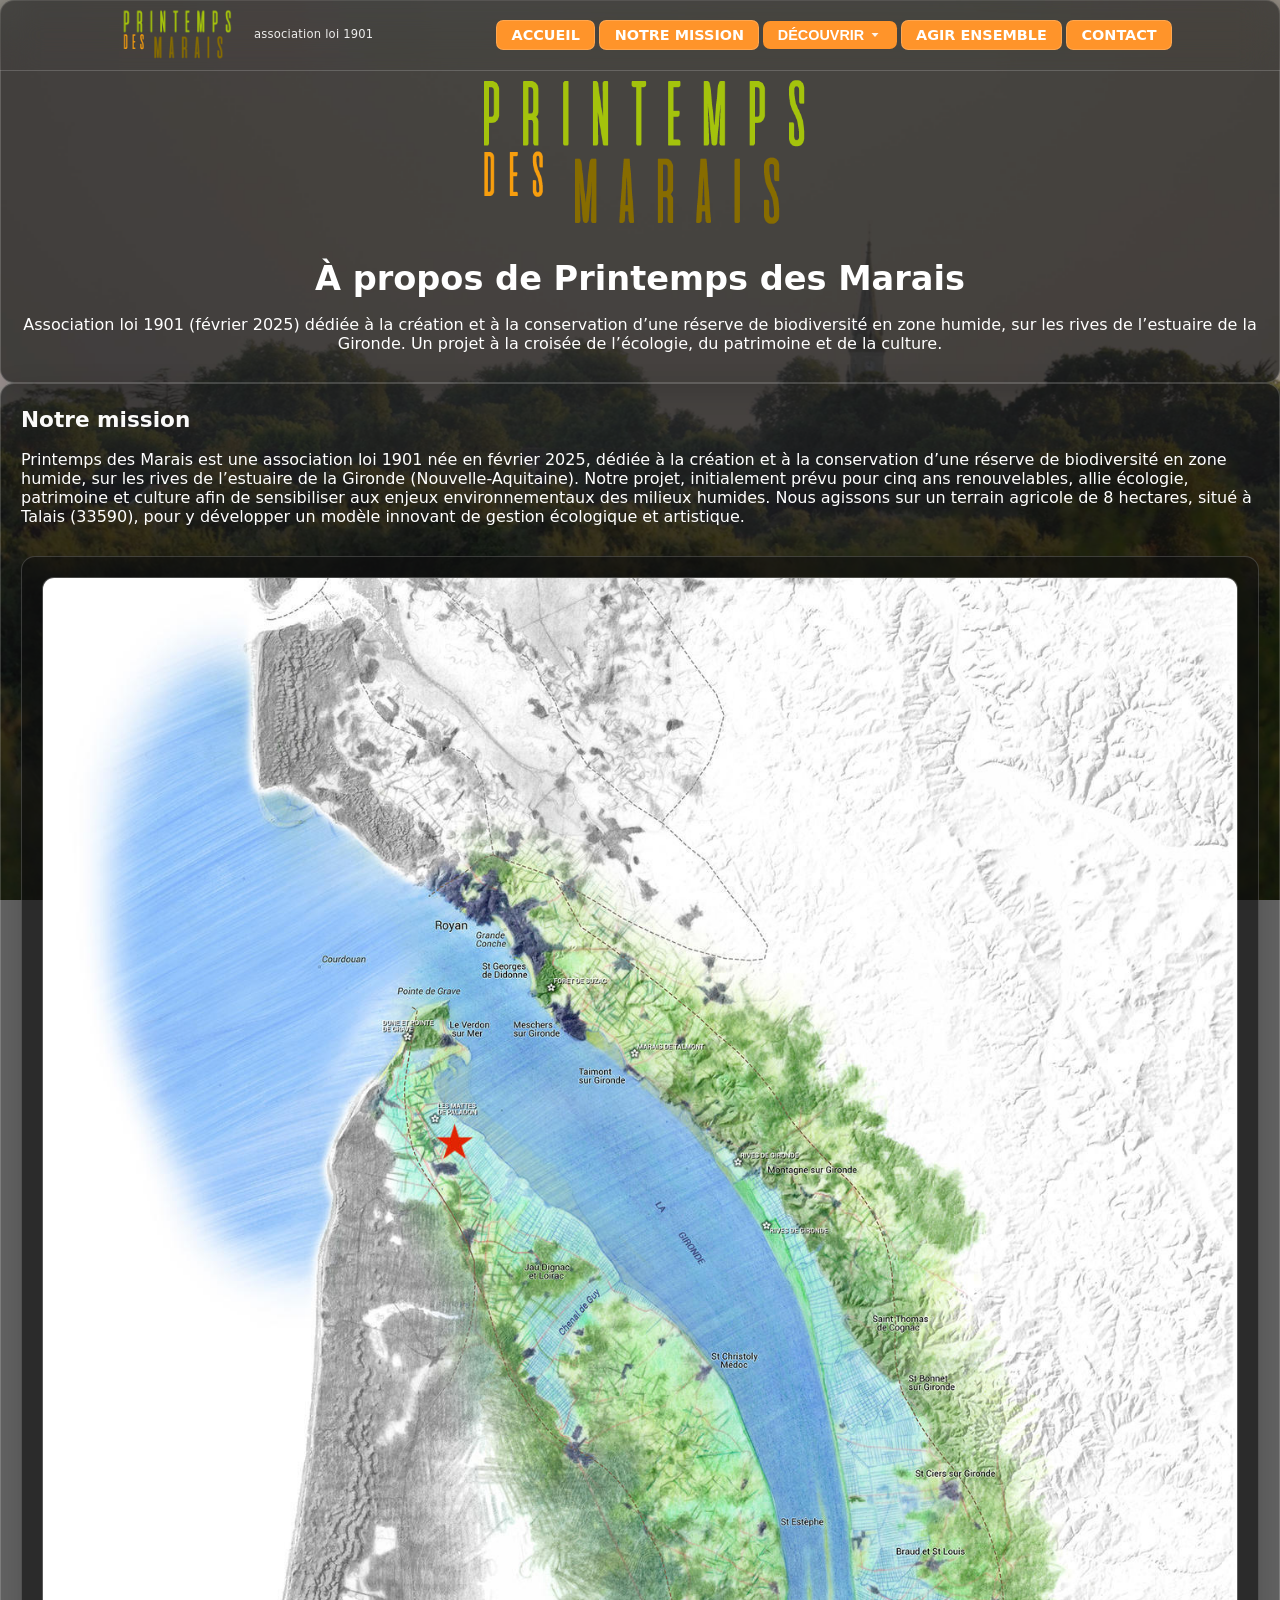
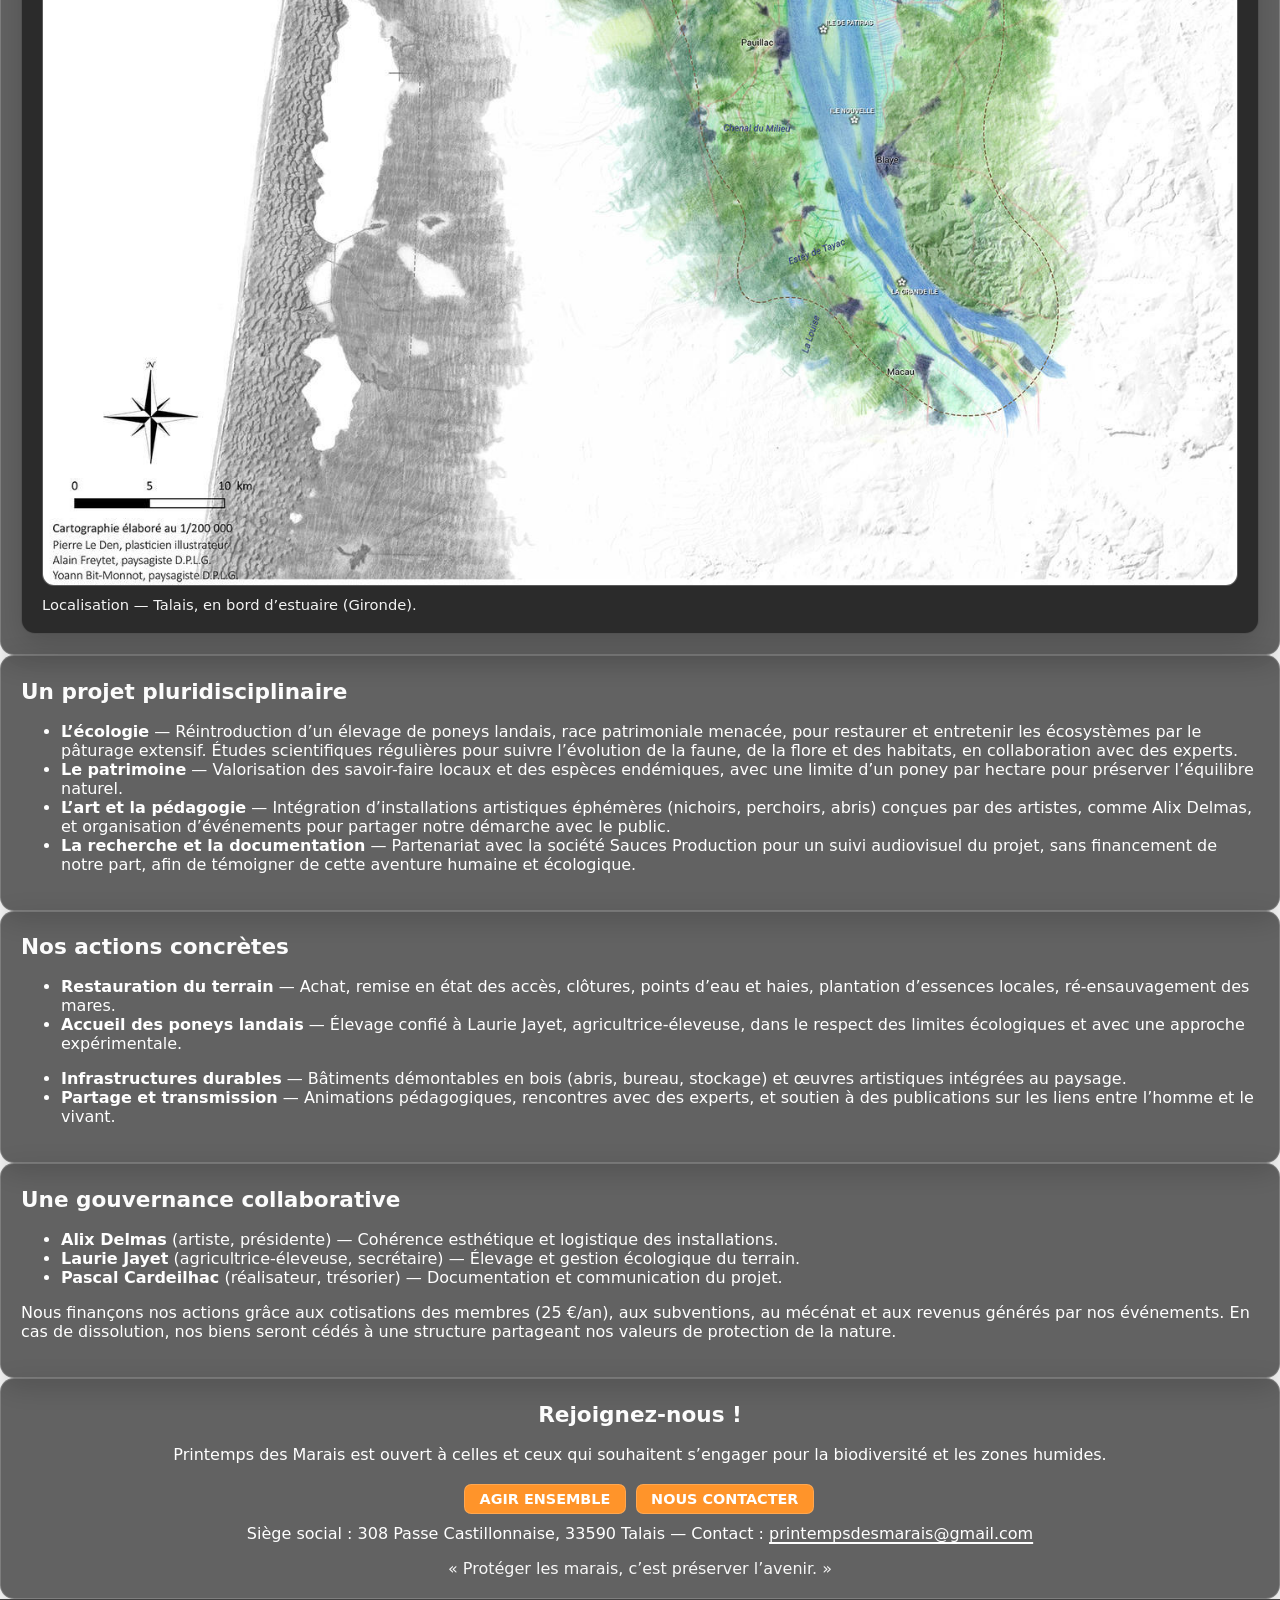
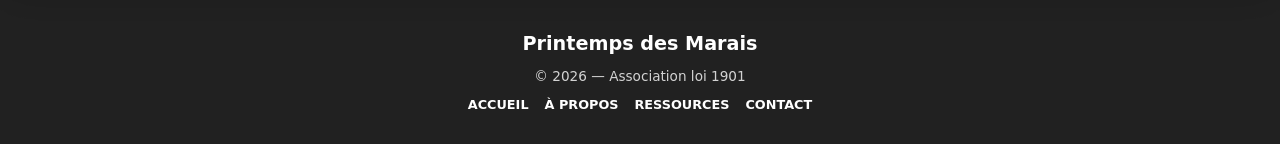
==== commit cbe79767: "Update a-propos.html" ====
--- a/a-propos.html
+++ b/a-propos.html
@@ -6,76 +6,37 @@
   <title>À propos — Printemps des Marais</title>
   <meta name="description" content="Association Printemps des Marais : mission, gouvernance, actions et engagements pour les zones humides de l’estuaire de la Gironde.">
 
-  <!-- Styles globaux -->
   <link rel="stylesheet" href="css/layout.css">
   <link rel="stylesheet" href="css/content.css">
   <link rel="stylesheet" href="css/fonts.css">
 
-  <!-- Fond spécifique pour cette page (override) -->
-  <style>
-    body.page9 .bg-image{ background-image: url("images/fondterrain5.jpg"); }
-    /* Ajustements locaux légers */
-    #about-hero{ text-align:center; padding: clamp(1.8rem,5vw,3rem) 0 .8rem 0; }
-    #about-hero .brand-hero img{ width:100%; max-width:420px; height:auto; display:block; margin:0 auto; }
-    #about-hero .lead{ color:#fff; opacity:.95; max-width:72ch; margin:.5rem auto 0; text-wrap:balance; }
-
-    .about-grid{ display:grid; gap:14px; align-items:start; margin:.8rem 0 1.2rem 0; }
-    @media (min-width: 900px){ .about-grid{ grid-template-columns: 1.1fr .9fr; } }
-
-    .panel img.cover{
-      width:100%; height:auto; display:block; border-radius:12px;
-      border:1px solid rgba(255,255,255,.18); background:rgba(255,255,255,.06);
-      cursor: zoom-in;
-    }
-    .img-caption{ color:#fff; opacity:.95; font-size:.92rem; margin-top:.35rem; }
-
-    .cols-2{ display:grid; gap:12px; }
-    @media (min-width: 900px){ .cols-2{ grid-template-columns: 1fr 1fr; } }
-
-    .list-strong ul{ margin:.2rem 0 .4rem 1.2rem; }
-    .list-strong li{ margin:.25rem 0; }
-
-    .about-cta{ display:flex; gap:.5rem; flex-wrap:wrap; justify-content:center; margin-top:.6rem; }
-  </style>
+  <!-- Fond spécifique : fondterrain5.jpg -->
+  <style> body.page8 .bg-image{ background-image: url("images/fondterrain5.jpg"); } </style>
 </head>
-<body class="page9">
-  <!-- Fond décoratif -->
+<body class="page8">
   <div class="bg-container"><div class="bg-image"></div></div>
-
-  <!-- Header injecté -->
   <header id="site-header"></header>
 
   <main class="wrap" id="main">
-    <!-- HERO -->
-    <section id="about-hero" aria-label="À propos">
-      <div class="brand-hero">
-        <img src="images/logo_pdm.png" alt="Printemps des Marais — Logo">
-      </div>
+    <section id="about-hero" class="panel center" style="padding:clamp(1.8rem,5vw,3rem) 0 .8rem 0;">
+      <div class="brand-hero"><img src="images/logo_pdm.png" alt="Printemps des Marais — Logo" style="width:100%;max-width:420px;height:auto;display:block;margin:0 auto;"></div>
       <h1 class="section-title">À propos de Printemps des Marais</h1>
-      <p class="lead">
-        Association loi&nbsp;1901 (février&nbsp;2025) dédiée à la création et à la conservation d’une réserve de biodiversité en zone humide,
-        sur les rives de l’estuaire de la Gironde. Un projet à la croisée de l’écologie, du patrimoine et de la culture.
-      </p>
+      <p class="lead">Association loi&nbsp;1901 (février&nbsp;2025) dédiée à la création et à la conservation d’une réserve de biodiversité en zone humide, sur les rives de l’estuaire de la Gironde. Un projet à la croisée de l’écologie, du patrimoine et de la culture.</p>
     </section>
 
-    <!-- INTRO + IMAGE -->
-    <section aria-label="Présentation et localisation" class="about-grid">
-      <div class="panel">
+    <section aria-label="Présentation et localisation" class="panel about-grid" style="display:grid;gap:14px;align-items:start;">
+      <div>
         <h2 class="section-subtitle">Notre mission</h2>
-        <p>
-          Printemps des Marais est une association loi&nbsp;1901 née en février&nbsp;2025, dédiée à la création et à la conservation d’une réserve de biodiversité en zone humide, sur les rives de l’estuaire de la Gironde (Nouvelle-Aquitaine). Notre projet, initialement prévu pour cinq ans renouvelables, allie écologie, patrimoine et culture afin de sensibiliser aux enjeux environnementaux des milieux humides. Nous agissons sur un terrain agricole de 8&nbsp;hectares, situé à Talais (33590), pour y développer un modèle innovant de gestion écologique et artistique.
-        </p>
+        <p>Printemps des Marais est une association loi&nbsp;1901 née en février&nbsp;2025, dédiée à la création et à la conservation d’une réserve de biodiversité en zone humide, sur les rives de l’estuaire de la Gironde (Nouvelle-Aquitaine). Notre projet, initialement prévu pour cinq ans renouvelables, allie écologie, patrimoine et culture afin de sensibiliser aux enjeux environnementaux des milieux humides. Nous agissons sur un terrain agricole de 8&nbsp;hectares, situé à Talais (33590), pour y développer un modèle innovant de gestion écologique et artistique.</p>
       </div>
-      <figure class="panel">
-        <img class="cover" src="images/emplacement-gironde.jpg" alt="Localisation : estuaire de la Gironde et commune de Talais" data-full="images/emplacement-gironde.jpg" loading="lazy">
-        <figcaption class="img-caption">Localisation — Talais, en bord d’estuaire (Gironde).</figcaption>
+      <figure class="panel" style="margin:0;">
+        <img class="cover" src="images/emplacement-gironde.jpg" alt="Localisation : estuaire de la Gironde et commune de Talais" loading="lazy" style="width:100%;border-radius:12px;border:1px solid rgba(255,255,255,.18);background:rgba(255,255,255,.06);cursor:zoom-in;" onclick="openLB(this.src,this.alt)">
+        <figcaption class="img-caption" style="color:#fff;opacity:.95;font-size:.92rem;margin-top:.35rem;">Localisation — Talais, en bord d’estuaire (Gironde).</figcaption>
       </figure>
     </section>
 
-    <!-- QUATRE PILIERS -->
-    <section aria-label="Axes du projet" class="panel list-strong">
+    <section class="panel">
       <h2 class="section-subtitle">Un projet pluridisciplinaire</h2>
-      <p>Notre action repose sur quatre piliers&nbsp;:</p>
       <ul>
         <li><strong>L’écologie</strong> — Réintroduction d’un élevage de poneys landais, race patrimoniale menacée, pour restaurer et entretenir les écosystèmes par le pâturage extensif. Études scientifiques régulières pour suivre l’évolution de la faune, de la flore et des habitats, en collaboration avec des experts.</li>
         <li><strong>Le patrimoine</strong> — Valorisation des savoir-faire locaux et des espèces endémiques, avec une limite d’un poney par hectare pour préserver l’équilibre naturel.</li>
@@ -84,8 +45,7 @@
       </ul>
     </section>
 
-    <!-- ACTIONS CONCRÈTES -->
-    <section aria-label="Actions concrètes" class="panel">
+    <section class="panel">
       <h2 class="section-subtitle">Nos actions concrètes</h2>
       <div class="cols-2">
         <ul>
@@ -99,10 +59,8 @@
       </div>
     </section>
 
-    <!-- GOUVERNANCE -->
-    <section aria-label="Gouvernance" class="panel">
+    <section class="panel">
       <h2 class="section-subtitle">Une gouvernance collaborative</h2>
-      <p>L’association est dirigée par un conseil d’administration composé de trois membres fondateurs :</p>
       <ul>
         <li><strong>Alix Delmas</strong> (artiste, présidente) — Cohérence esthétique et logistique des installations.</li>
         <li><strong>Laurie Jayet</strong> (agricultrice-éleveuse, secrétaire) — Élevage et gestion écologique du terrain.</li>
@@ -111,57 +69,32 @@
       <p>Nous finançons nos actions grâce aux cotisations des membres (25&nbsp;€/an), aux subventions, au mécénat et aux revenus générés par nos événements. En cas de dissolution, nos biens seront cédés à une structure partageant nos valeurs de protection de la nature.</p>
     </section>
 
-    <!-- REJOINDRE -->
-    <section aria-label="Rejoindre" class="panel">
-      <h2 class="section-subtitle">Rejoignez-nous&nbsp;!</h2>
-      <p>
-        Printemps des Marais est ouvert à toutes celles et ceux qui souhaitent s’engager pour la biodiversité et les zones humides.
-        Votre adhésion ou votre soutien nous aide à pérenniser ce projet unique, où art, science et écologie se rencontrent pour préserver le vivant.
-      </p>
-      <div class="about-cta">
+    <section class="panel center">
+      <h2 class="section-subtitle">Rejoignez-nous !</h2>
+      <p>Printemps des Marais est ouvert à celles et ceux qui souhaitent s’engager pour la biodiversité et les zones humides.</p>
+      <div class="about-cta" style="display:flex;gap:.5rem;flex-wrap:wrap;justify-content:center;margin-top:.6rem;">
         <a href="agir.html" class="nav-button">Agir ensemble</a>
         <a href="index.html#contact" class="nav-button">Nous contacter</a>
       </div>
-    </section>
-
-    <!-- INFOS PRATIQUES -->
-    <section aria-label="Informations pratiques" class="panel">
-      <h2 class="section-subtitle">Informations</h2>
-      <p>
-        Siège social : 308&nbsp;Passe Castillonnaise, 33590&nbsp;Talais<br>
-        Contact : <a class="text-link" href="mailto:printempsdesmarais@gmail.com">printempsdesmarais@gmail.com</a>
+      <p style="margin-top:.6rem;">
+        Siège social : 308&nbsp;Passe Castillonnaise, 33590&nbsp;Talais — Contact : <a class="text-link" href="mailto:printempsdesmarais@gmail.com">printempsdesmarais@gmail.com</a>
       </p>
-      <blockquote style="margin:.6rem 0 0 0; color:#fff; opacity:.95;">
-        «&nbsp;Protéger les marais, c’est préserver l’avenir.&nbsp;»
-      </blockquote>
+      <blockquote style="margin:.6rem 0 0 0; color:#fff; opacity:.95;">« Protéger les marais, c’est préserver l’avenir. »</blockquote>
     </section>
   </main>
 
-  <!-- Lightbox minimale pour l’image -->
+  <!-- Lightbox minimale -->
   <div id="lb" class="lightbox" aria-hidden="true" style="position:fixed;inset:0;display:none;align-items:center;justify-content:center;background:rgba(0,0,0,.86);z-index:2000;padding:1rem;">
     <img id="lbimg" alt="" style="max-width:min(92vw,1200px);max-height:88vh;border-radius:14px;box-shadow:0 10px 30px rgba(0,0,0,.5);">
   </div>
 
-  <!-- Footer injecté -->
   <footer id="site-footer"></footer>
-
-  <!-- Scripts globaux -->
   <script src="js/background.js"></script>
   <script src="js/injector.js"></script>
-  <script src="js/short-text.js"></script>
-
-  <!-- Script lightbox local -->
   <script>
-    (function(){
-      const lb = document.getElementById('lb');
-      const img = document.getElementById('lbimg');
-      const cover = document.querySelector('img.cover');
-      function open(src){ img.src=src; lb.style.display='flex'; document.body.style.overflow='hidden'; }
-      function close(){ lb.style.display='none'; img.src=''; document.body.style.overflow=''; }
-      if(cover) cover.addEventListener('click', ()=> open(cover.dataset.full || cover.src));
-      lb.addEventListener('click', close);
-      document.addEventListener('keydown', e=>{ if(e.key==='Escape') close(); });
-    })();
+    function openLB(src, alt){ const lb=document.getElementById('lb'); const img=document.getElementById('lbimg'); img.src=src; img.alt=alt||''; lb.style.display='flex'; document.body.style.overflow='hidden'; }
+    document.getElementById('lb').addEventListener('click', ()=>{ const lb=document.getElementById('lb'); const img=document.getElementById('lbimg'); lb.style.display='none'; img.src=''; document.body.style.overflow=''; });
+    document.addEventListener('keydown', e=>{ if(e.key==='Escape'){ const lb=document.getElementById('lb'); const img=document.getElementById('lbimg'); lb.style.display='none'; img.src=''; document.body.style.overflow=''; }});
   </script>
 </body>
 </html>
